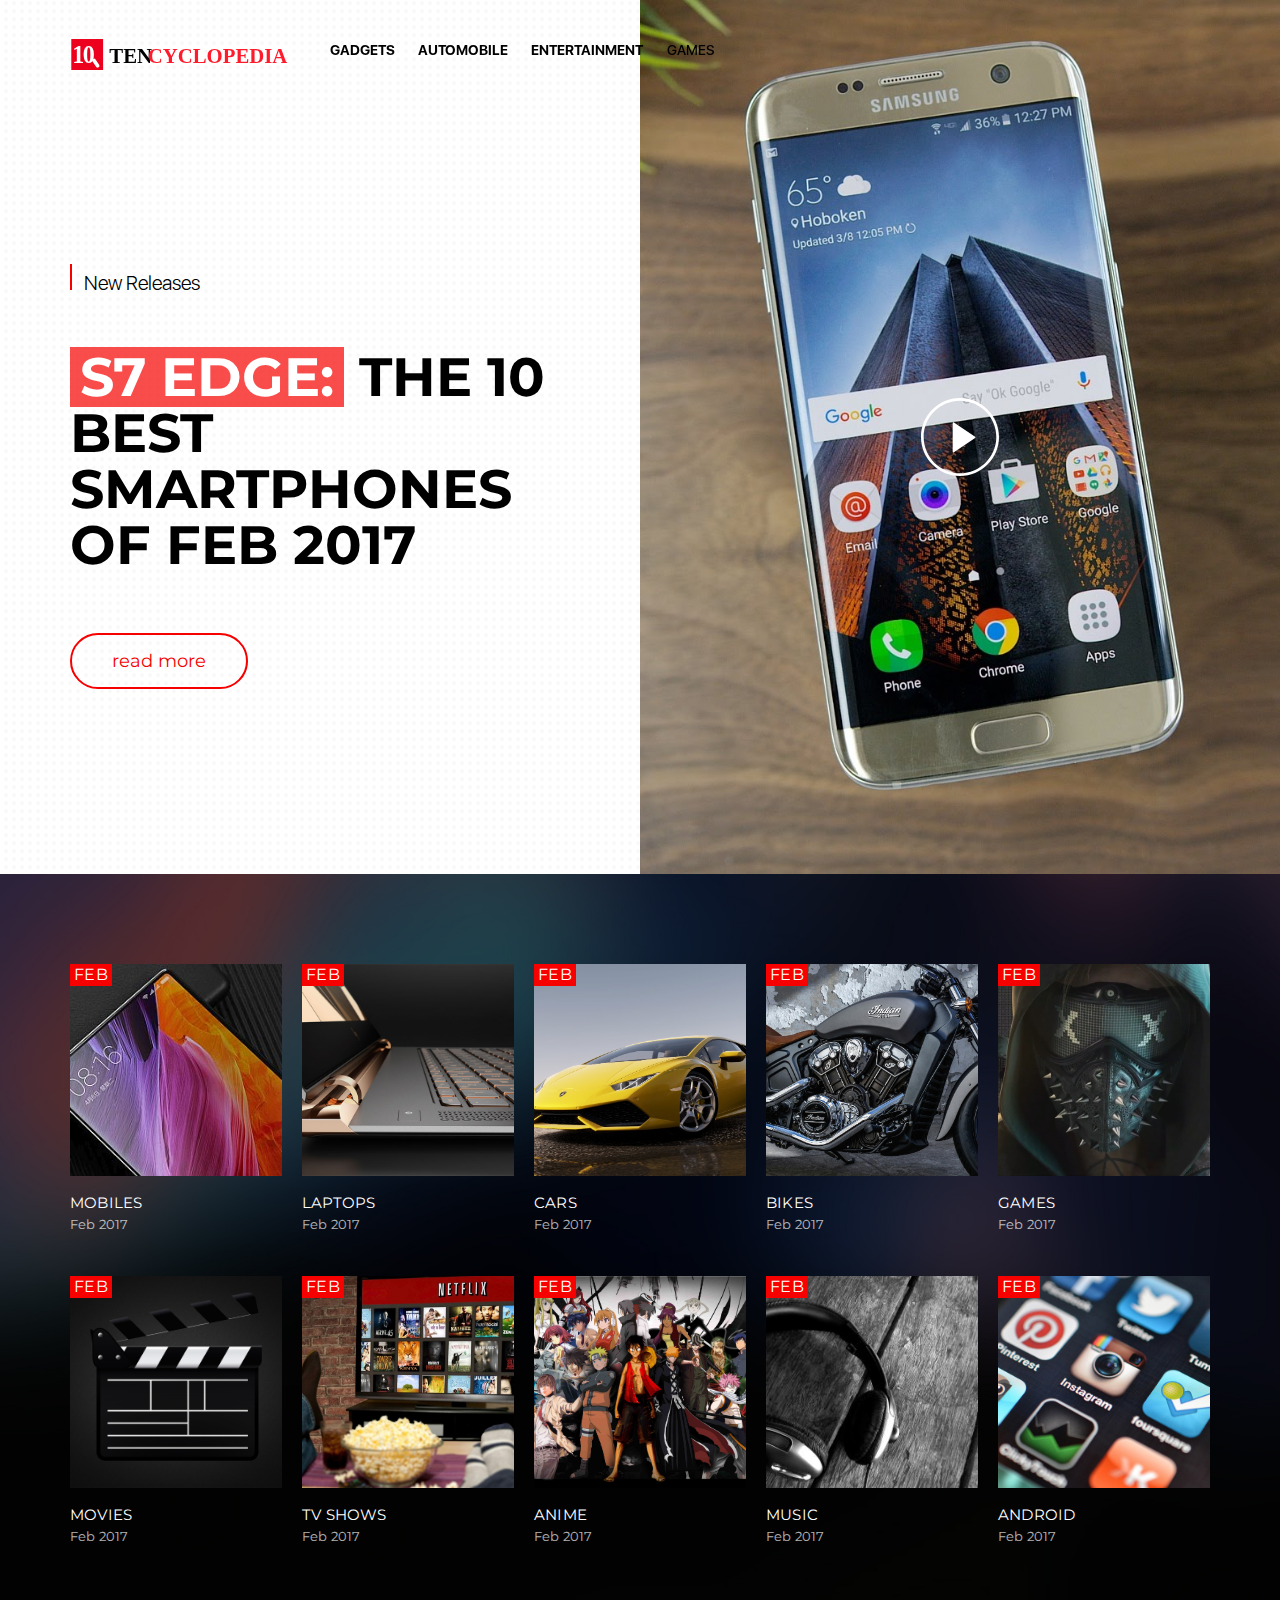
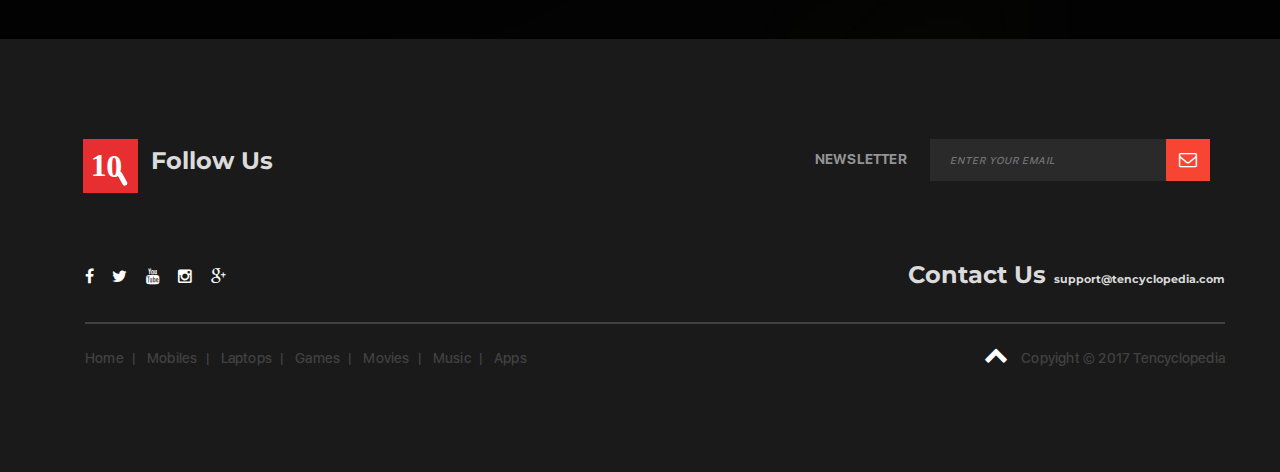
==== index.html @ 264f6327 "working?" ====
<!DOCTYPE html>
<html lang="en">
<head>
    <meta charset="utf-8">
    <meta name="viewport" content="width=device-width, initial-scale=1, maximum-scale=1.0, user-scalable=no">
    <title>Tencyclopedia</title>
    
    <!-- Favicon -->

    <!-- Fonts -->
    <link href='https://fonts.googleapis.com/css?family=Montserrat:400,700' rel='stylesheet' type='text/css'>
    
    <!-- Bootstrap -->
    <link rel="stylesheet" type="text/css" href="vendors/bootstrap/css/bootstrap.min.css">
    <link rel="stylesheet" type="text/css" href="vendors/bootstrap/css/bootstrap-theme.min.css">

    <!-- Fontawesome -->
    <link rel="stylesheet" type="text/css" href="vendors/font-awesome/css/font-awesome.min.css">

    <!-- Animate -->
    <link rel="stylesheet" type="text/css" href="vendors/animate.css">

    <!-- Swiper -->
    <link rel="stylesheet" type="text/css" href="vendors/swiper/css/swiper.min.css">

    <!-- Magnific-popup -->
    <link rel="stylesheet" type="text/css" href="vendors/magnific-popup/magnific-popup.css">

    <!-- Base MasterSlider style sheet -->
    <link rel="stylesheet" href="vendors/masterslider/style/masterslider.css" />
    
    <!-- Master Slider Skin -->
    <link href="vendors/masterslider/skins/default/style.css" rel='stylesheet' type='text/css'>
    
    <link rel="stylesheet" href="vendors/mediaelement/mediaelementplayer.min.css" />    
    <!-- Stylesheet -->
    <link rel="stylesheet" type="text/css" href="style.css">
<style type="text/css">
    
 ::-webkit-scrollbar {
           width:5px;

        }

     ::-webkit-scrollbar:active {
           color: #303030;

        }
      
        ::-webkit-scrollbar-track {
           
/*#333333*/
            background: white;
            /*-webkit-box-shadow: inset 3px 1px 2px rgba(0,0,0,0.5);*/
        }
        ::-webkit-scrollbar-thumb {
            /*#101010*/
            background: silver  ;
            /*border-radius: 12px;  */
            /*-webkit-box-shadow: inset 3px 1px 2px rgba(0,0,0,0.5);*/
            
            
    
        
        }
</style>

</head>

<body class="music-content">

    <div class="tana-loader">
        <div class="loader-content">
            <div class="loader-circle"></div>
            <div class="loader-line-mask">
                <div class="loader-line"></div>
            </div>
        </div>
    </div>
    <div class="wrapper">
        
        <header id="header" class="header-blog header-music">
            <div class="panel-header">
                <div class="container">
                    <div class="row">
                        <div class="col-sm-12">
                            
                            <div class="header-wrapper">

                                <!-- image logo -->
                                <div class="site-branding">
                                    <a href="index.html" rel="home" class="custom-logo-link">
                                        <img src="logo-reboot/logo-repositon.svg" alt="logo image" data-width="250px">
                                        <!-- <img src="logo-reboot/logo-text.svg" alt="logo image" data-width="202px"> -->
                                    </a>
                                </div>

                                <nav class="main-nav">
                                    <ul>
                                        <li class="menu-item-has-children current-menu-item">
                                            <a href="news2.html">Gadgets</a>
                                            <ul>
                                                <!-- <li><a href="#">Mobile</a></li> -->
                                                <li class="menu-item-has-children">
                                                    <a href="news2.html">Mobile</a>
                                                    <ul>
                                                        <li><a href="#">Under 10k</a></li>
                                                        <li><a href="#">Under 15k</a></li>
                                                        <li><a href="#">Under 20k</a></li>
                                                        <li><a href="#">Above 25k</a></li>
                                                        
                                                    </ul>
                                                </li>
                                                <li class="menu-item-has-children">
                                                    <a href="news2.html">Laptops</a>
                                                    <ul>
                                                        <li><a href="#">Under 30k</a></li>
                                                        <li><a href="#">Under 40k</a></li>
                                                        <li><a href="#">Under 45k</a></li>
                                                        <li><a href="#">Above 50k</a></li>
                                                    </ul>
                                                </li>
                                                <!-- <li><a href="single-#">Sidebar Left</a></li> -->
                                            </ul>
                                        </li>
                                        <li class="menu-item-has-children current-menu-item">
                                        <a href="entertainment.html">Automobile</a>
                                            <ul>
                                                <!-- <li><a href="#">Mobile</a></li> -->
                                                <li class="menu-item-has-children">
                                                    <a href="news2.html">Cars</a>
                                                    <ul>
                                                        <li><a href="#">Under 5lakh</a></li>
                                                        <li><a href="#">Under 6.5lakh</a></li>
                                                        <li><a href="#">Under 12lak</a></li>
                                                        <li><a href="#">Above 12lakh</a></li>
                                                        
                                                    </ul>
                                                </li>
                                                <li class="menu-item-has-children">
                                                    <a href="news2.html">Bikes</a>
                                                    <ul>
                                                        <li><a href="#">Under 50k</a></li>
                                                        <li><a href="#">Under 80k</a></li>
                                                        <li><a href="#">Under 1lakh</a></li>
                                                        <li><a href="#">Above 1lakh</a></li>
                                                    </ul>
                                                </li>
                                                <!-- <li><a href="single-#">Sidebar Left</a></li> -->
                                            </ul>

                                        </li>
                                        <li  class="menu-item-has-children current-menu-item">
                                        <a href="movie.html">Entertainment</a>

                                            <ul>
                                                <li><a href="top-10-movies.html">Movies</a></li>
                                                
                                                <li><a href="single-#">Music</a></li>
                                            </ul>

                                        </li>
                                        <li><a href="blog.html">Games</a></li>
                                    </ul>
                                </nav>
                            </div>

                        </div>
                    </div>
                </div>
            </div>

            <a href="javascript:;" id="burger_menu" class="burger-menu">
                <img src="images/burger-white.png" alt="menu icon">
            </a>

            <div class="push-menu pm-entertainment">
                <div class="pm-overlay"></div>
                <div class="pm-container">
                    <div class="pm-viewport">
                        <div class="pm-wrap">
                        
                            <a href="javascript:;" class="close-menu"></a>
                            
                            <form class="search-form">
                                <input type="text" name="1" placeholder="Search">
                                <button type="submit"><img src="images/search-en.png" alt="search icon"></button>
                            </form>

                            <div class="author-info">
                                <img src="images/pages/author.jpg" alt="search icon">
                                <div class="auth-name">
                                    <h4><a href="javascript:;">Patrick Pitt</a></h4>
                                    <p><a href="javascript:;">Sign out</a></p>
                                </div>
                            </div>

                            <h4 class="pm-en-title">Menu</h4>

                            <nav class="big-menu">
                                <ul>
                                    <li>
                                        <a href="#"><i data-bg-image="images/pm-en-ico1.png"></i>News</a>
                                    </li>
                                    <li>
                                        <a href="entertainment.html"><i data-bg-image="images/pm-en-ico2.png"></i>Movies</a>
                                    </li>
                                    <li>
                                        <a href="blog.html"><i data-bg-image="images/pm-en-ico3.png"></i>TV Series</a>
                                    </li>
                                    <li>
                                        <a href="#"><i data-bg-image="images/pm-en-ico4.png"></i>Events</a>
                                    </li>
                                    <li>
                                        <a href="blog.html"><i data-bg-image="images/pm-en-ico5.png"></i>Trailers</a>
                                    </li>
                                    <li>
                                        <a href="entertainment.html"><i data-bg-image="images/pm-en-ico6.png"></i>Music</a>
                                    </li>
                                </ul>
                            </nav>

                            <h4 class="pm-en-title">Featured News</h4>

                            <div class="pm-en-recent">
                                <a href="blog.html" class="er-item">
                                    <img src="images/pages/pm-en1.png" alt="recent news">
                                </a>
                                <a href="index.html" class="er-item">
                                    <img src="images/pages/pm-en2.png" alt="recent news">
                                </a>
                            </div>

                            <h4 class="pm-en-title">Connect</h4>

                            <div class="pm-socials">
                                <a href="javascript:;"><i class="fa fa-facebook"></i></a>
                                <a href="javascript:;"><i class="fa fa-twitter"></i></a>
                                <a href="javascript:;"><i class="fa fa-youtube"></i></a>
                                <a href="javascript:;"><i class="fa fa-google-plus"></i></a>
                            </div>

                            <div class="pm-go-home">
                                <a href="entertainment.html">
                                    <i data-bg-image="images/pm-en-ico-home.png"></i>
                                    Go to home
                                </a>
                            </div>

                        </div>
                    </div>
                </div>
            </div>
        </header>

<div class="content-area pvt0">

	<div class="section-full fs-slide ms-slide">

		<div class="swiper-container">
	    	<div class="swiper-wrapper">
	    			    		<div class="swiper-slide">
					<div class="fs-item" data-bg-color="#fff">
						<div class="fs-entry-bg" data-bg-image="images/music/slider-1.jpg">
							<a href="javascript:;" class="play-button">
								<svg version="1.1" xmlns="http://www.w3.org/2000/svg" xmlns:xlink="http://www.w3.org/1999/xlink" viewBox="0 0 32 32" xml:space="preserve">
									<g>
										<path d="M16,0C7.2,0,0,7.2,0,16c0,8.8,7.2,16,16,16c8.8,0,16-7.2,16-16C32,7.2,24.8,0,16,0z M16,30.9C7.8,30.9,1.1,24.2,1.1,16C1.1,7.8,7.8,1.1,16,1.1c8.2,0,14.9,6.7,14.9,14.9C30.9,24.2,24.2,30.9,16,30.9z"/>
										<path d="M22.2,15.9l-8.7-5.9c-0.1-0.1-0.2-0.1-0.3,0c-0.1,0.1-0.2,0.2-0.2,0.3v11.8c0,0.1,0.1,0.2,0.2,0.3c0,0,0.1,0,0.1,0c0.1,0,0.1,0,0.2-0.1l8.7-5.9c0.1-0.1,0.1-0.1,0.1-0.2C22.4,16.1,22.3,16,22.2,15.9z"/>
									</g>
								</svg>
							</a>
						</div>
						<div class="container">
							<div class="row">
								<div class="col-md-6">
									<div class="fs-entry-item">
										<h4 class="fs-title fs-animate-text">New Releases</h4>
										<h3 class="fs-animate-text"><span>S7 Edge:</span> the 10 Best SmartPhones of FEB 2017</h3>
										<a href="#" class="read-more fs-animate-text">read more</a>
									</div>

								</div>
							</div>
						</div>
					</div>
				</div>
					    		<div class="swiper-slide">
					<div class="fs-item" data-bg-color="#fff">
						<div class="fs-entry-bg" data-bg-image="images/music/slider-2.jpg">
							<a href="javascript:;" class="play-button">
								<svg version="1.1" xmlns="http://www.w3.org/2000/svg" xmlns:xlink="http://www.w3.org/1999/xlink" viewBox="0 0 32 32" xml:space="preserve">
									<g>
										<path d="M16,0C7.2,0,0,7.2,0,16c0,8.8,7.2,16,16,16c8.8,0,16-7.2,16-16C32,7.2,24.8,0,16,0z M16,30.9C7.8,30.9,1.1,24.2,1.1,16C1.1,7.8,7.8,1.1,16,1.1c8.2,0,14.9,6.7,14.9,14.9C30.9,24.2,24.2,30.9,16,30.9z"/>
										<path d="M22.2,15.9l-8.7-5.9c-0.1-0.1-0.2-0.1-0.3,0c-0.1,0.1-0.2,0.2-0.2,0.3v11.8c0,0.1,0.1,0.2,0.2,0.3c0,0,0.1,0,0.1,0c0.1,0,0.1,0,0.2-0.1l8.7-5.9c0.1-0.1,0.1-0.1,0.1-0.2C22.4,16.1,22.3,16,22.2,15.9z"/>
									</g>
								</svg>
							</a>
						</div>
						<div class="container">
							<div class="row">
								<div class="col-md-6">
									<div class="fs-entry-item">
										<h4 class="fs-title fs-animate-text">New Releases</h4>
										<h3 class="fs-animate-text"><span>Starboy:</span> Listen to the hottest new tracks of Feb 2017</h3>
										<a href="#" class="read-more fs-animate-text">read more</a>
									</div>

								</div>
							</div>
						</div>
					</div>
				</div>
					    		<div class="swiper-slide">
					<div class="fs-item" data-bg-color="#fff">
						<div class="fs-entry-bg" data-bg-image="images/music/slider-3.jpg">
							<a href="javascript:;" class="play-button">
								<svg version="1.1" xmlns="http://www.w3.org/2000/svg" xmlns:xlink="http://www.w3.org/1999/xlink" viewBox="0 0 32 32" xml:space="preserve">
									<g>
										<path d="M16,0C7.2,0,0,7.2,0,16c0,8.8,7.2,16,16,16c8.8,0,16-7.2,16-16C32,7.2,24.8,0,16,0z M16,30.9C7.8,30.9,1.1,24.2,1.1,16C1.1,7.8,7.8,1.1,16,1.1c8.2,0,14.9,6.7,14.9,14.9C30.9,24.2,24.2,30.9,16,30.9z"/>
										<path d="M22.2,15.9l-8.7-5.9c-0.1-0.1-0.2-0.1-0.3,0c-0.1,0.1-0.2,0.2-0.2,0.3v11.8c0,0.1,0.1,0.2,0.2,0.3c0,0,0.1,0,0.1,0c0.1,0,0.1,0,0.2-0.1l8.7-5.9c0.1-0.1,0.1-0.1,0.1-0.2C22.4,16.1,22.3,16,22.2,15.9z"/>
									</g>
								</svg>
							</a>
						</div>
						<div class="container">
							<div class="row">
								<div class="col-md-6">
									<div class="fs-entry-item">
										<h4 class="fs-title fs-animate-text">New Releases</h4>
										<h3 class="fs-animate-text"><span>NIOh</span> Checkout the best selling games of FEB 2017</h3>
										<a href="#" class="read-more fs-animate-text">read more</a>
									</div>

								</div>
							</div>
						</div>
					</div>
				</div>
							</div>
		</div>
		
		<div class="fs-arrows">
			<a href="single.html" class="fs-arrow-prev"><i class="fa fa-angle-left"></i> Prev</a>
			<a href="single.html" class="fs-arrow-next">Next <i class="fa fa-angle-right"></i></a>
		</div>
	</div>

	<!-- New Videos -->
	<div class="section-full pv5 bg-cover bg-center-top" data-bg-image="images/music/box-bg.jpg">
		<div class="container">
			<div class="row">
				<div class="col-sm-12">

					<div class="simple-tab-space ms-style text-light">
						<div class="tab-title clearfix">
							<!-- <a href="javascript:;" class="active">New Videos</a>
							<a href="javascript:;">New Singles</a> -->
							<!-- <a href="javascript:;">Explore</a> -->
						</div>
						<div class="tab-panel">
														<div class="tab-content active">
								<div class="row row-has-5-columns">
																		<div class="col-xs-6 col-sm-4 col-md-15">
										<div class="post boxoffice-style ms-style text-light">
											<div class="image" data-src="images/music/mobil.jpg">
												<a href="single.html">
													<img src="images/1x1.png" alt="Image"/>
												</a>
												<span class="label">Feb  </span>
												
											</div>
											<div class="ms-meta">
												<h4><a href="single.html">Mobiles</a></h4>
												<h5><a href="single.html">Feb 2017</a></h5>
												
											</div>
										</div>
									</div>
																		<div class="col-xs-6 col-sm-4 col-md-15">
										<div class="post boxoffice-style ms-style text-light">
											<div class="image" data-src="images/music/laptops.jpg">
												<a href="single.html">
													<img src="images/1x1.png" alt="Image"/>
												</a>
												<span class="label">Feb  </span>
												
											</div>
											<div class="ms-meta">
												<h4><a href="single.html">Laptops</a></h4>
												<h5><a href="single.html">Feb 2017</a></h5>
											</div>
										</div>
									</div>
																		<div class="col-xs-6 col-sm-4 col-md-15">
										<div class="post boxoffice-style ms-style text-light">
											<div class="image" data-src="images/music/cars.jpg">
												<a href="single.html">
													<img src="images/1x1.png" alt="Image"/>
												</a>
												<span class="label">Feb  </span>
												
											</div>
											<div class="ms-meta">
												<h4><a href="single.html">Cars</a></h4>
												<h5><a href="single.html">Feb 2017</a></h5>
											</div>
										</div>
									</div>
																		<div class="col-xs-6 col-sm-4 col-md-15">
										<div class="post boxoffice-style ms-style text-light">
											<div class="image" data-src="images/music/bikes.jpg">
												<a href="single.html">
													<img src="images/1x1.png" alt="Image"/>
												</a>
												<span class="label">Feb  </span>
												
											</div>
											<div class="ms-meta">
												<h4><a href="single.html">Bikes</a></h4>
												<h5><a href="single.html">Feb 2017</a></h5>
											</div>
										</div>
									</div>
																		<div class="col-xs-6 col-sm-4 col-md-15">
										<div class="post boxoffice-style ms-style text-light">
											<div class="image" data-src="images/music/games.jpg">
												<a href="single.html">
													<img src="images/1x1.png" alt="Image"/>
												</a>
												<span class="label">Feb  </span>
												
											</div>
											<div class="ms-meta">
												<h4><a href="single.html">Games</a></h4>
												<h5><a href="single.html">Feb 2017</a></h5>
											</div>
										</div>
									</div>
																		<div class="col-xs-6 col-sm-4 col-md-15">
										<div class="post boxoffice-style ms-style text-light">
											<div class="image" data-src="images/music/movie.jpg">
												<a href="single.html">
													<img src="images/1x1.png" alt="Image"/>
												</a>
												<span class="label">Feb  </span>
												
											</div>
											<div class="ms-meta">
												<h4><a href="single.html">Movies</a></h4>
												<h5><a href="single.html">Feb 2017</a></h5>
											</div>
										</div>
									</div>
																		<div class="col-xs-6 col-sm-4 col-md-15">
										<div class="post boxoffice-style ms-style text-light">
											<div class="image" data-src="images/music/tvshows.jpg">
												<a href="single.html">
													<img src="images/1x1.png" alt="Image"/>
												</a>
												<span class="label">Feb  </span>
												
											</div>
											<div class="ms-meta">
												<h4><a href="single.html">TV Shows</a></h4>
												<h5><a href="single.html">Feb 2017</a></h5>
											</div>
										</div>
									</div>
																		<div class="col-xs-6 col-sm-4 col-md-15">
										<div class="post boxoffice-style ms-style text-light">
											<div class="image" data-src="images/music/anim.jpg">
												<a href="single.html">
													<img src="images/1x1.png" alt="Image"/>
												</a>
												<span class="label">Feb  </span>
												
											</div>
											<div class="ms-meta">
												<h4><a href="single.html">Anime</a></h4>
												<h5><a href="single.html">Feb 2017</a></h5>
											</div>
										</div>
									</div>
																		<div class="col-xs-6 col-sm-4 col-md-15">
										<div class="post boxoffice-style ms-style text-light">
											<div class="image" data-src="images/music/music.png">
												<a href="single.html">
													<img src="images/1x1.png" alt="Image"/>
												</a>
												<span class="label">Feb</span>
												
											</div>
											<div class="ms-meta">
												<h4><a href="single.html">Music</a></h4>
												<h5><a href="single.html">Feb 2017</a></h5>
											</div>
										</div>
									</div>
																		<div class="col-xs-6 col-sm-4 col-md-15">
										<div class="post boxoffice-style ms-style text-light">
											<div class="image" data-src="images/music/apps.jpg">
												<a href="single.html">
													<img src="images/1x1.png" alt="Image"/>
												</a>
												<span class="label">Feb</span>
												
											</div>
											<div class="ms-meta">
												<h4><a href="single.html">Android</a></h4>
												<h5><a href="single.html">Feb 2017</a></h5>
											</div>
										</div>
									</div>
																	</div>
							</div>

                            </div></div></div></div></div></div>

    <div class="clearfix"></div>

    <footer id="footer" class="footer-entertainment">
        
        <div class="container">


            <div class="row footer-row mvt0 mv6">
                <div class="col-sm-6">
                    &nbsp;&nbsp;&nbsp;&nbsp;<img src="logo-reboot/footer-logo.svg" alt="Tencyclopedia" data-width="55px"/>
                    <div class="tt-el-info inline-style">
                           &nbsp;&nbsp;     <h4>Follow Us</h4>
                                <!-- <p>Follow Us</p> -->
                            </div>
                </div>
                <div class="col-sm-6 text-right">
                    <div class="widget subscribe">
                        <label for="newletter">NEWSLETTER</label>
                        <div class="subscribe-form">
                            <form>
                                <input id="newletter" type="text" placeholder="ENTER YOUR EMAIL">
                                <button type="submit"><i class="fa fa-envelope-o"></i></button>
                            </form>
                        </div>
                    </div>
                </div>
            </div>


            <div class="sub-footer">
                <div class="container">

                    <div class="row footer-row mv1">
                        <div class="col-sm-6">
                           <div class="widget">
                                <div class="social-links">
                                    <a href="javascript:;"><i class="fa fa-facebook"></i></a>
                                    <a href="javascript:;"><i class="fa fa-twitter"></i></a>
                                    <a href="javascript:;"><i class="fa fa-youtube"></i></a>
                                    <a href="javascript:;"><i class="fa fa-instagram"></i></a>
                                    <a href="javascript:;"><i class="fa fa-google-plus"></i></a>
                                </div>
                            </div>
                            
                        </div>
                      <div class="col-sm-6 text-right">
                            <div class="tt-el-info inline-style">
                                <h4>Contact Us</h4>
                                <p>support@tencyclopedia.com</p>
                            </div>
                            <!-- <div class="tt-el-info inline-style">
                                <h4>29</h4>
                                <p>APR, Wednesday</p>
                            </div> -->
                        </div>
                    </div>
                    
                    <div class="row">
                        <div class="col-sm-12">
                            <div class="border-line"></div>
                            <ul class="list-inline pull-left">
                                <li><a href="#">Home</a></li>
                                <li><a href="#">Mobiles</a></li>
                                <li><a href="#">Laptops</a></li>
                                <li><a href="#">Games</a></li>
                                <li><a href="#">Movies</a></li>
                                <li><a href="#">Music</a></li>
                                <li><a href="#">Apps</a></li>
                                <!-- <li><a href="#">Terms of Sale</a></li> -->
                            </ul>
                            <div class="copyright-text pull-right"><i class="fa fa-chevron-up scroll-to-top"></i> Copyight &copy; 2017 Tencyclopedia</div>
                        </div>
                    </div>
                    
                </div>
            </div></div>
    </footer>    
    </div>

    <!-- end .wrapper -->


    <!-- Include jQuery and Scripts -->
    <script type="text/javascript" src="js/jquery.min.js"></script>
    <script type="text/javascript" src="vendors/bootstrap/js/bootstrap.min.js"></script>
    <script type="text/javascript" src="vendors/jquery.waypoints.min.js"></script>
    <script type="text/javascript" src="vendors/isotope.pkgd.min.js"></script>
    <script type="text/javascript" src="vendors/typed.min.js"></script>
    <script type="text/javascript" src="vendors/theia-sticky-sidebar.js"></script>
    <script type="text/javascript" src="vendors/circles.min.js"></script>
    <script type="text/javascript" src="vendors/jquery.stellar.min.js"></script>
    <script type="text/javascript" src="vendors/jquery.parallax.columns.js"></script>
    <script type="text/javascript" src="vendors/svg-morpheus.js"></script>

    <!-- Swiper -->
    <script type="text/javascript" src="vendors/swiper/js/swiper.min.js"></script>

    <!-- Magnific-popup -->
    <script type="text/javascript" src="vendors/magnific-popup/jquery.magnific-popup.min.js"></script>
    
    <!-- Master Slider -->
    <script src="vendors/masterslider/jquery.easing.min.js"></script>
    <script src="vendors/masterslider/masterslider.min.js"></script>
    
    <script src="vendors/mediaelement/mediaelement-and-player.min.js"></script>
    <script src="vendors/jquery-ui-slider.min.js"></script>
        
    <script type="text/javascript" src="js/scripts.js"></script>


</body>
</html>
---- vendors/masterslider/style/masterslider.css ----
/** 
 *  Master Slider
 * 	Core css file
 */

.master-slider{
	position: relative;
	visibility: hidden;
	-moz-transform: translate3d(0 , 0 , 0);
}

.master-slider a { 
	-webkit-transition: none;
	-o-transition: none;
	transition: none;
}

.master-slider, .master-slider * {
	-webkit-box-sizing: content-box;
	-moz-box-sizing: content-box;
	box-sizing: content-box;
}

.master-slider.before-init{}

.master-slider.ms-fullheight{height: 100%;}

.ms-layout-partialview .ms-view {
	overflow: visible;
	background-color:transparent;
}

.ms-layout-partialview .ms-container { overflow: hidden; }

.master-slider img, .ms-slide-bgvideocont video {max-width:none;}

.ms-ie img{border:none;}
.ms-ie8 * {opacity:inherit;filter:inherit;}
.ms-ie7   {zoom:1;}

.ms-moz .ms-slide-bgcont>img { transform: translateX(0px); }

.ms-loading-container{
	position:absolute;
	width:100%;
	top:0;
}

.ms-slide-auto-height { display: table; }

.ms-loading-container .ms-loading,
.ms-slide .ms-slide-loading {
	width: 36px;
	height: 36px;
	background: url(loading-2.gif) no-repeat center white;
	border-radius: 60px;
	box-shadow: 0px 0px 3px rgba(0,0,0,0.2);
	position: absolute;
	left: 50%;
	top: 50%;
	margin: -18px;
	opacity: 0.9;
}


/* grab cursor */
.ms-no-swipe, .ms-def-cursor{cursor:auto !important;}
.ms-grab-cursor{cursor: url(grab.png), move;}
.ms-grabbing-cursor{cursor: url(grabbing.png), move;}
.ms-ie .ms-grab-cursor{cursor: move;}
.ms-ie .ms-grabbing-cursor {cursor: move;}

.ms-view { 
	margin:0px auto;
	overflow:hidden;
	background:black;
	position:relative;
	-webkit-perspective: 2000px;
	-moz-perspective: 2000px;
	-ms-perspective: 2000px;
	perspective: 2000px;
}

.ms-view .ms-slide-container{position:relative;}

.ms-slide {
	position:absolute;
	height:100%;
	-webkit-transform: translateZ(0px);
	-ms-transform: translateZ(0px);
	-o-transform: translateZ(0px);
	transform: translateZ(0px);
}

.ms-wk .ms-slide {
	-webkit-transform-style: preserve-3d;
	transform-style: preserve-3d;
}

.ms-slide.selected {}

.ms-slide .ms-slide-bgcont,
.ms-slide .ms-slide-bgvideocont{
	position: absolute;
	overflow:hidden;
	width: 100%;
}

.ms-slide .ms-slide-link { 
	display: block;
	width: 100%;
	height: 100%;
	position: absolute;
	top:0;
	z-index: 110;
}

.ms-ie .ms-slide-link {
	background: url("[data-uri]‌​AA7") 0 0 repeat;
}


.ms-slide .ms-slide-bgvideocont{
	z-index: 105;
	height: 100%;
}

.ms-wk .ms-slide .ms-slide-bgvideocont,
.ms-wk .ms-slide-bgvideocont>video{
	-webkit-transform: translateZ(0.3px);
	transform: translateZ(0.3px);
}

.ms-slide .ms-slide-bgvideo{
	position: absolute;
	top: 0px;
}

.ms-inner-controls-cont, .ms-container {position: relative; margin:0 auto;}
.ms-slide .ms-slide-bgcont img , .ms-container , .ms-inner-controls-cont{
	-webkit-user-select:none;
	-moz-user-select:none;
	-ms-user-select:none;
	user-select:none;
}

.ms-slide .ms-layer, .ms-fixed-layers .ms-layer {position:absolute;pointer-events: auto}

.ms-slide .ms-slide-layers,
.ms-fixed-layers {
	position: absolute;
	overflow:hidden;
	width:100%;
	height: 100%;
	z-index: 109;
	top:0px;
	pointer-events: none;
}

.ms-slide .ms-slide-video{
	position:absolute;
	top:0;
	z-index: 111;
	background:black;
	padding:0;
	margin: 0;
	border: none;
}

.ms-parallax-layer {
	width: 100%;
	position: absolute;
	top: 0;
}

.ms-scroll-parallax-cont{
	position: absolute;
	top:0;
	width: 100%;
	height: 100%;
}

.ms-wk .ms-scroll-parallax-cont{
	-webkit-transform: translateZ(0.4px);
	transform: translateZ(0.4px);
}

/*.ms-scroll-parallax .ms-sl-selected .ms-scroll-parallax-cont,
.ms-scroll-parallax .ms-sl-selected .ms-slide-bgcont{}
.ms-scroll-parallax .ms-slide-bgcont{}*/
 
/*-----------------------------------------------------------*/
.ms-action-layer{cursor: pointer;}
.ms-btn-container{position: absolute;}
.ms-btn {
	text-decoration: none;
	display: inline-block;
	color:black;
	position: relative;
	padding: 8px 15px;
	cursor: pointer;
	white-space: nowrap;
}

.ms-default-btn{
	background: #0074A2;
	border-radius: 5px;
	color: #FFF;
}
.ms-default-btn:hover{background-color: #0098D5;}
.ms-default-btn:active{top:1px;}


.ms-btn-s{
    padding: 14px 17px;  
    font-size: 80%;
    line-height: 0;
}

.ms-btn-m{
    padding: 12px 40px;
}

.ms-btn-n{
    padding: 8px 25px;
    font-size: 95%;
}

.ms-btn-l{
    padding: 17px 50px;  
    font-size: 120%;
}

.ms-btn-box{}
.ms-btn-round{border-radius: 5px;}
.ms-btn-circle{border-radius: 100px;}
.ms-btn-outline-box{}
.ms-btn-outline-round{border-radius: 5px;}
.ms-btn-outline-circle{border-radius: 100px;}
/*-----------------------------------------------------------*/

.ms-layer.video-box{background:black;}
.ms-layer.video-box iframe{
	padding:0;
	margin: 0;
	border: none;
	position: absolute;
	z-index: 111;
}

.ms-slide .ms-slide-vpbtn , .ms-slide .ms-video-btn{
	position:absolute;
	cursor: pointer;
	z-index: 112;
}

.ms-slide .ms-slide-vcbtn{
	position:absolute;
	cursor: pointer;
	z-index: 113;
}

.ms-slide-vcbtn-mobile{
	position: relative;
	bottom: 0;
	left:0;
	width:100%;
	height: 28px;
	background-color: black;
	color: white;
	text-align: center;
	cursor: pointer;
	z-index: 113;
}

.ms-slide-vcbtn-mobile .ms-vcbtn-txt {
    text-transform: uppercase;
    font-family: sans-serif;
    font-size: 0.75em;
    display: inline-block;
    background: url(video-close-btn.png) no-repeat 0px 3px;
    padding-left: 15px;
    height: 15px;
    color: #DBDBDB;
    margin-top: 7px;
}

.ms-wk .ms-slide .ms-slide-vcbtn,
.ms-wk .ms-slide .ms-slide-layers,
.ms-wk .ms-slide .ms-slide-vpbtn,
.ms-wk .ms-slide .ms-slide-video,
.ms-wk .ms-slide-link {
	-webkit-transform: translateZ(0.44px);
	transform: translateZ(0.44px);
}

.ms-video-img{
	position:absolute;
	width:100%;
	height:100%;
	top:0;
	left:0;
}

.ms-mask-frame{
	overflow:hidden;
	position:absolute;
	float:left;
}

/* controls */

.ms-thumb-list{
	overflow:hidden;
	position:absolute;
}

.ms-thumb-list.ms-dir-h {width: 100%;}
.ms-thumb-list.ms-dir-v {height: 100%; top: 0;}
.ms-thumbs-cont{position: relative;}
.ms-thumb-frame img{width:100%;	height:auto;}
.ms-thumb-frame{
	cursor: pointer;
	float: left;
	overflow: hidden;
	opacity: 0.5;
	-webkit-transition: opacity 300ms;
	-moz-transition: opacity 300ms;
	-ms-transition: opacity 300ms;
	-o-transition: opacity 300ms;
	transition: opacity 300ms;
}
.ms-thumb-frame-selected{ opacity: 1; }

.ms-tabs .ms-thumb-frame {
	background-color: #F6f6f6;
	text-shadow: 0 1px 1px white;
	color: #222;
	border: solid 1px white;
	border-width: 0 1px 1px 0;
	overflow: visible;
	position: relative;
	opacity: 1;
	-webkit-transition: all 300ms ease-out;
    -moz-transition: all 300ms ease-out;
    -ms-transition: all 300ms ease-out;
    -o-transition: all 300ms ease-out;
    transition: all 300ms ease-out;
}

.ms-tabs.ms-dir-h .ms-thumb-frame {margin-top: 12px;}
.ms-tabs.ms-dir-v .ms-thumb-frame {margin-left: 12px;}
.ms-tabs.ms-dir-v.ms-align-left .ms-thumb-frame {margin-left: 0px;}
.ms-tabs.ms-dir-h.ms-align-top {z-index: 140;} 
.ms-tabs.ms-dir-h.ms-align-top  .ms-thumb-frame{margin-top: -12px;} 
.ms-tabs .ms-thumb{padding: 20px 20px;}
.ms-tabs .ms-thumb-frame-selected {	opacity: 1; background: #EDEDED;}
.ms-tabs .ms-thumb-frame .ms-thumb-ol {
    position: absolute;
    opacity: 0;
    -webkit-transition: all 300ms ease-out;
    -moz-transition: all 300ms ease-out;
    -ms-transition: all 300ms ease-out;
    -o-transition: all 300ms ease-out;
    transition: all 300ms ease-out;
}

.ms-tabs.ms-dir-h .ms-thumb-frame .ms-thumb-ol {
	top: 0px;
    left: 50%;
    margin-left: -12px;
	border-bottom: solid 12px #F6f6f6;
    border-left: solid 12px transparent;
    border-right: solid 12px transparent;
}

.ms-tabs.ms-dir-h.ms-align-bottom .ms-thumb-frame-selected .ms-thumb-ol{
	opacity: 1;
	top:-12px;
	border-bottom-color: #EDEDED;
}

.ms-tabs.ms-dir-h.ms-align-top .ms-thumb-frame .ms-thumb-ol {
	bottom: 0px;
	top:auto;
	border-bottom:0px;
	border-top: solid 12px #F6f6f6;
}

.ms-tabs.ms-dir-h.ms-align-top .ms-thumb-frame-selected .ms-thumb-ol{
	opacity: 1;
	bottom:-12px;
	border-top-color: #EDEDED;
}

.ms-tabs.ms-dir-v .ms-thumb-frame .ms-thumb-ol {
	top: 50%;
    left: 0;
    margin-top: -12px;
    border-right: solid 12px #EDEDED;
    border-top: solid 12px transparent;
    border-bottom: solid 12px transparent;
}

.ms-tabs.ms-dir-v.ms-align-right .ms-thumb-frame-selected .ms-thumb-ol{
	opacity: 1;
	left:-12px;
	border-right-color:#EDEDED;
}

.ms-tabs.ms-dir-v.ms-align-left .ms-thumb-frame .ms-thumb-ol {
    left: auto;
    right: 0;
    border-right: 0;
    border-left: solid 12px #EDEDED;
}

.ms-tabs.ms-dir-v.ms-align-left .ms-thumb-frame-selected .ms-thumb-ol{
	opacity: 1;
	right:-12px;
	border-left-color:#EDEDED;
}

/* horizontal thumblist arrows*/
.ms-thumb-list.ms-dir-h .ms-thumblist-fwd, .ms-thumb-list.ms-dir-h .ms-thumblist-bwd {
    height: 100%;
    width: 20px;
    position: absolute;
    left: 0;
    cursor: pointer;
    background: rgba(128, 128, 128, 0.5);
    text-align: center;
    color: white;
}

.ms-thumb-list.ms-dir-h .ms-thumblist-bwd {
    right: 0;
    left: auto;
}

.ms-thumb-list.ms-dir-h .ms-thumblist-fwd:after, .ms-thumb-list.ms-dir-h .ms-thumblist-bwd:after {
  content: close-quote;
  top: 43%;
  position: relative;
  border: solid rgba(0, 0, 0, 0);
  border-width: 5px 5px 5px 0px;
  display: block;
  border-right-color: #FFF;
  width: 6px;
  height: 1px;
}

.ms-thumb-list.ms-dir-h .ms-thumblist-bwd:after {
  border-width: 5px 0px 5px 5px;
  border-left-color: #FFF;
  left: 7px;
}

/* vertical thumblist arrows */
.ms-thumb-list.ms-dir-v .ms-thumblist-fwd, .ms-thumb-list.ms-dir-v .ms-thumblist-bwd {
    width: 100%;
    height: 20px;
    position: absolute;
    top: 0;
    cursor: pointer;
    background: rgba(128, 128, 128, 0.5);
    text-align: center;
    color: white;
}

.ms-thumb-list.ms-dir-v .ms-thumblist-bwd {
    bottom: 0;
    top: auto;
}

.ms-thumb-list.ms-dir-v .ms-thumblist-fwd:after, .ms-thumb-list.ms-dir-v .ms-thumblist-bwd:after {
  content: close-quote;
  left: 43%;
  position: relative;
  border: solid rgba(0, 0, 0, 0);
  border-width: 0px 5px 5px 5px;
  display: block;
  border-bottom-color: #FFF;
  height: 1px;
  top: 5px;
  width: 0;
}

.ms-thumb-list.ms-dir-v .ms-thumblist-bwd:after {
  border-width: 5px 5px 0px 5px;
  border-top-color: #FFF;
  top: 7px;
}


.ms-bullet{cursor:pointer;float: left;}
.ms-bullets.ms-dir-h {
	position: absolute;
	bottom: 20px;
	right: 50%;
	width: 100px;
}

.ms-bullets.ms-dir-v {
	position: absolute;
	top:50%;
}

.ms-bullets.ms-dir-v .ms-bullet{
	float: none;
}
.ms-bullets.ms-dir-h .ms-bullets-count {
	position: relative;
	right: -50%;
}

.ms-sbar {position: absolute;}
.ms-sbar.ms-dir-h {
	left: 10px;
	right: 10px;
	top: 5px
}

.ms-sbar.ms-dir-v {
	top: 10px;
	bottom: 10px;
	right: 5px
}

.ms-sbar .ms-bar {
	height: 4px;
	background: #333;
	border-radius: 4px;
}

.ms-sbar.ms-dir-v .ms-bar {	width: 4px;}

.ms-sbar .ms-bar{
	position:relative;
	-webkit-transition: opacity 300ms;
	-moz-transition: opacity 300ms;
	-ms-transition: opacity 300ms;
	-o-transition: opacity 300ms;
	transition: opacity 300ms;
}

.ms-timerbar {
	width: 100%;
	bottom: 0px;
	position: absolute;
}

.ms-ctimer {
	position: absolute;
	top: 30px;
	left: 30px;
	cursor: pointer;
}

.ms-ctimer-bullet {}

.ms-time-bar{
	-webkit-transition: width 120ms linear;
	-moz-transition: width 120ms linear;
	-ms-transition: width 120ms linear;
	-o-transition: width 120ms linear;
	transition: width 120ms linear;

}

.ms-ie7 .ms-tooltip-arrow{
	height:0px;
}

.ms-slide-info {position: absolute;}
.ms-slide-info.ms-dir-v {top:0;}
.ms-slide-info.ms-dir-h {width:100%;}

@keyframes point-anim{
	0% 		{transform: scale(0.5); -webkit-transform: scale(0.5); -moz-transform: scale(0.5); -o-transform: scale(0.5); -ms-transform: scale(0.5);  opacity: 1; }
	100% 	{transform: scale(0.5); -webkit-transform: scale(0.5); -moz-transform: scale(1.5); -o-transform: scale(1.5); -ms-transform: scale(1.5);  opacity: 0; }
}

@-webkit-keyframes point-anim{
	0% 		{-webkit-transform: scale(0.5); opacity: 1; }
	100% 	{-webkit-transform: scale(1.5);	opacity: 0; }
}

/* In Android browser, using css animations over slider causes some crashes */
.ms-android .ms-tooltip-point .ms-point-border{
	animation:none;
	-moz-animation:none;
	-webkit-animation:none;
	-o-animation:none;
}
---- vendors/masterslider/skins/default/style.css ----
/**
 *  Master Slider
 *  Default Skin
 */

.ms-skin-default .ms-slide .ms-slide-vpbtn,
.ms-skin-default .ms-video-btn{
	width: 50px;
	height: 51px;
	background: url(light-skin-1.png) no-repeat -14px -150px;
	top: 50%;
	left: 50%;
	margin: -25px 0 0 -25px;
}

.ms-skin-default .ms-slide .ms-slide-vcbtn {
	width: 30px;
	height: 30px;
	background: url(light-skin-1.png) no-repeat -24px -28px;
	top: 18px;
	right: 30px;
}

/* controls */

.ms-skin-default .ms-nav-next,
.ms-skin-default .ms-nav-prev {
	width: 30px;
	background: url(light-skin-1.png);
	background-position: -89px -26px;
	height: 40px;
	cursor: pointer;
	top: 50%;
	left: 30px;
	margin-top: -20px;
	position: absolute;
	z-index: 110;
}
.ms-skin-default .ms-nav-next {
	right: 30px;
	left: auto;
	background-position: -89px -103px;
}



.ms-skin-default .ms-bullet {
	width: 10px;
	height: 10px;
	background: url(light-skin-1.png) no-repeat;
	margin: 4px;
	background-position: -34px -117px;
}

.ms-skin-default .ms-bullet-selected {
	background-position: -34px -84px;
}


.ms-skin-default .ms-time-bar {
	height: 3px;
	background: #FFFFFF;
	border-top: solid 1px rgba(0, 0, 0, 0.41);
}


.ms-skin-default .ms-tooltip{
	position: absolute;
	z-index: 210;
	cursor: auto;
}

.ms-skin-default .ms-tooltip-top .ms-tooltip-arrow,
.ms-skin-default .ms-tooltip-bottom .ms-tooltip-arrow{
	border-left: solid 10px transparent;
	border-right: solid 10px transparent;
	position: absolute;
	left: 50%;
	margin-left: -10px;
}

.ms-skin-default .ms-tooltip-top .ms-tooltip-arrow{
	border-top: solid 10px;
	border-top-color: silver;
	border-top-color: rgba(240, 240, 240, 0.88);
	bottom: -10px;
}

.ms-skin-default .ms-tooltip-bottom .ms-tooltip-arrow {
	border-bottom: solid 10px;
	border-bottom-color: silver;
	border-bottom-color: rgba(240, 240, 240, 0.88);
	top: -10px;
}

.ms-skin-default .ms-tooltip-right .ms-tooltip-arrow,
.ms-skin-default .ms-tooltip-left .ms-tooltip-arrow{
	border-top: solid 10px transparent;
	border-bottom: solid 10px transparent;
	position: absolute;
	top: 50%;
	margin-top: -10px;
}

.ms-skin-default .ms-tooltip-right .ms-tooltip-arrow{
	border-right: solid 10px;
	border-right-color: silver;
	border-right-color: rgba(240, 240, 240, 0.88);
	left: -10px;
}

.ms-skin-default .ms-tooltip-left .ms-tooltip-arrow {
	border-left: solid 10px;
	border-left-color: silver;
	border-left-color: rgba(240, 240, 240, 0.88);
	right: -10px;
}

.ms-skin-default .ms-tooltip-point {cursor: pointer;}
.ms-skin-default .ms-tooltip-point .ms-point-center {
	width: 12px;
	height: 12px; 
	border-radius: 15px;
	border: solid 2px #BBB;
	background: white;
	margin: -8px 0 0 -8px;
	position: absolute;
	z-index: 105;
}

.ms-skin-default .ms-tooltip-point .ms-point-border {
	width: 22px;
	height: 22px; 
	background: black;
	background:rgba(0, 0, 0, 0.36);
	margin: -11px 0 0 -11px;
	position: absolute;
	border-radius: 15px;
	
	animation: point-anim 1.5s infinite ;
	-moz-animation: point-anim 1.5s infinite;
	-webkit-animation: point-anim 1.5s infinite;
	-o-animation: point-anim 1.5s infinite;
}

.ms-skin-default .ms-tooltip {
	max-width:200px;
}

.ms-skin-default .ms-tooltip-cont {
	padding: 10px;
	background: silver;
	background: rgba(240, 240, 240, 0.88);
	text-shadow: 0 1px 0px white;
	margin-left: -1px;
}

/* retina */
@media 
only screen and (-webkit-min-device-pixel-ratio: 2),
only screen and (   min--moz-device-pixel-ratio: 2),
only screen and (     -o-min-device-pixel-ratio: 2/1),
only screen and (        min-device-pixel-ratio: 2),
only screen and (                min-resolution: 192dpi),
only screen and (                min-resolution: 2dppx) {
	
	.ms-skin-default .ms-slide .ms-slide-vpbtn,
	.ms-skin-default .ms-video-btn,
	.ms-skin-default .ms-slide .ms-slide-vcbtn,
	.ms-skin-default .ms-nav-next,
	.ms-skin-default .ms-nav-prev,
	.ms-skin-default .ms-bullet{
		background-image:url(light-skin-1-retina.png);
		background-size: 152px 225px;
	}
	
}
---- vendors/mediaelement/mediaelementplayer.min.css ----
.mejs-offscreen{clip:rect(1px 1px 1px 1px);clip:rect(1px,1px,1px,1px);clip-path:polygon(0px 0,0 0,0 0,0 0);position:absolute!important;height:1px;width:1px;overflow:hidden}.mejs-container{position:relative;background:#000;font-family:Helvetica,Arial;text-align:left;vertical-align:top;text-indent:0}.mejs-fill-container,.mejs-fill-container .mejs-container{width:100%;height:100%}.mejs-fill-container{overflow:hidden}.mejs-container:focus{outline:0}.me-plugin{position:absolute}.mejs-embed,.mejs-embed body{width:100%;height:100%;margin:0;padding:0;background:#000;overflow:hidden}.mejs-fullscreen{overflow:hidden!important}.mejs-container-fullscreen{position:fixed;left:0;top:0;right:0;bottom:0;overflow:hidden;z-index:1000}.mejs-container-fullscreen .mejs-mediaelement,.mejs-container-fullscreen video{width:100%;height:100%}.mejs-clear{clear:both}.mejs-background{position:absolute;top:0;left:0}.mejs-mediaelement{position:absolute;top:0;left:0;width:100%;height:100%}.mejs-poster{position:absolute;top:0;left:0;background-size:contain;background-position:50% 50%;background-repeat:no-repeat}:root .mejs-poster img{display:none}.mejs-poster img{border:0;padding:0;border:0}.mejs-overlay{position:absolute;top:0;left:0}.mejs-overlay-play{cursor:pointer}.mejs-overlay-button{position:absolute;top:50%;left:50%;width:100px;height:100px;margin:-50px 0 0 -50px;background:url(bigplay.svg) no-repeat}.no-svg .mejs-overlay-button{background-image:url(bigplay.png)}.mejs-overlay:hover .mejs-overlay-button{background-position:0 -100px}.mejs-overlay-loading{position:absolute;top:50%;left:50%;width:80px;height:80px;margin:-40px 0 0 -40px;background:#333;background:url(background.png);background:rgba(0,0,0,.9);background:-webkit-gradient(linear,0 0,0 100%,from(rgba(50,50,50,.9)),to(rgba(0,0,0,.9)));background:-webkit-linear-gradient(top,rgba(50,50,50,.9),rgba(0,0,0,.9));background:-moz-linear-gradient(top,rgba(50,50,50,.9),rgba(0,0,0,.9));background:-o-linear-gradient(top,rgba(50,50,50,.9),rgba(0,0,0,.9));background:-ms-linear-gradient(top,rgba(50,50,50,.9),rgba(0,0,0,.9));background:linear-gradient(rgba(50,50,50,.9),rgba(0,0,0,.9))}.mejs-overlay-loading span{display:block;width:80px;height:80px;background:transparent url(loading.gif) 50% 50% no-repeat}.mejs-container .mejs-controls{position:absolute;list-style-type:none;margin:0;padding:0;bottom:0;left:0;background:url(background.png);background:rgba(0,0,0,.7);background:-webkit-gradient(linear,0 0,0 100%,from(rgba(50,50,50,.7)),to(rgba(0,0,0,.7)));background:-webkit-linear-gradient(top,rgba(50,50,50,.7),rgba(0,0,0,.7));background:-moz-linear-gradient(top,rgba(50,50,50,.7),rgba(0,0,0,.7));background:-o-linear-gradient(top,rgba(50,50,50,.7),rgba(0,0,0,.7));background:-ms-linear-gradient(top,rgba(50,50,50,.7),rgba(0,0,0,.7));background:linear-gradient(rgba(50,50,50,.7),rgba(0,0,0,.7));height:30px;width:100%}.mejs-container .mejs-controls div{list-style-type:none;background-image:none;display:block;float:left;margin:0;padding:0;width:26px;height:26px;font-size:11px;line-height:11px;font-family:Helvetica,Arial;border:0}.mejs-controls .mejs-button button{cursor:pointer;display:block;font-size:0;line-height:0;text-decoration:none;margin:7px 5px;padding:0;position:absolute;height:16px;width:16px;border:0;background:transparent url(controls.svg) no-repeat}.no-svg .mejs-controls .mejs-button button{background-image:url(controls.png)}.mejs-controls .mejs-button button:focus{outline:dotted 1px #999}.mejs-container .mejs-controls .mejs-time{color:#fff;display:block;height:17px;width:auto;padding:10px 3px 0;overflow:hidden;text-align:center;-moz-box-sizing:content-box;-webkit-box-sizing:content-box;box-sizing:content-box}.mejs-container .mejs-controls .mejs-time a{color:#fff;font-size:11px;line-height:12px;display:block;float:left;margin:1px 2px 0 0;width:auto}.mejs-controls .mejs-play button{background-position:0 0}.mejs-controls .mejs-pause button{background-position:0 -16px}.mejs-controls .mejs-stop button{background-position:-112px 0}.mejs-controls div.mejs-time-rail{direction:ltr;width:200px;padding-top:5px}.mejs-controls .mejs-time-rail span,.mejs-controls .mejs-time-rail a{display:block;position:absolute;width:180px;height:10px;-webkit-border-radius:2px;-moz-border-radius:2px;border-radius:2px;cursor:pointer}.mejs-controls .mejs-time-rail .mejs-time-total{margin:5px;background:#333;background:rgba(50,50,50,.8);background:-webkit-gradient(linear,0 0,0 100%,from(rgba(30,30,30,.8)),to(rgba(60,60,60,.8)));background:-webkit-linear-gradient(top,rgba(30,30,30,.8),rgba(60,60,60,.8));background:-moz-linear-gradient(top,rgba(30,30,30,.8),rgba(60,60,60,.8));background:-o-linear-gradient(top,rgba(30,30,30,.8),rgba(60,60,60,.8));background:-ms-linear-gradient(top,rgba(30,30,30,.8),rgba(60,60,60,.8));background:linear-gradient(rgba(30,30,30,.8),rgba(60,60,60,.8))}.mejs-controls .mejs-time-rail .mejs-time-buffering{width:100%;background-image:-o-linear-gradient(-45deg,rgba(255,255,255,.15) 25%,transparent 25%,transparent 50%,rgba(255,255,255,.15) 50%,rgba(255,255,255,.15) 75%,transparent 75%,transparent);background-image:-webkit-gradient(linear,0 100%,100% 0,color-stop(0.25,rgba(255,255,255,.15)),color-stop(0.25,transparent),color-stop(0.5,transparent),color-stop(0.5,rgba(255,255,255,.15)),color-stop(0.75,rgba(255,255,255,.15)),color-stop(0.75,transparent),to(transparent));background-image:-webkit-linear-gradient(-45deg,rgba(255,255,255,.15) 25%,transparent 25%,transparent 50%,rgba(255,255,255,.15) 50%,rgba(255,255,255,.15) 75%,transparent 75%,transparent);background-image:-moz-linear-gradient(-45deg,rgba(255,255,255,.15) 25%,transparent 25%,transparent 50%,rgba(255,255,255,.15) 50%,rgba(255,255,255,.15) 75%,transparent 75%,transparent);background-image:-ms-linear-gradient(-45deg,rgba(255,255,255,.15) 25%,transparent 25%,transparent 50%,rgba(255,255,255,.15) 50%,rgba(255,255,255,.15) 75%,transparent 75%,transparent);background-image:linear-gradient(-45deg,rgba(255,255,255,.15) 25%,transparent 25%,transparent 50%,rgba(255,255,255,.15) 50%,rgba(255,255,255,.15) 75%,transparent 75%,transparent);-webkit-background-size:15px 15px;-moz-background-size:15px 15px;-o-background-size:15px 15px;background-size:15px 15px;-webkit-animation:buffering-stripes 2s linear infinite;-moz-animation:buffering-stripes 2s linear infinite;-ms-animation:buffering-stripes 2s linear infinite;-o-animation:buffering-stripes 2s linear infinite;animation:buffering-stripes 2s linear infinite}@-webkit-keyframes buffering-stripes{from{background-position:0 0}to{background-position:30px 0}}@-moz-keyframes buffering-stripes{from{background-position:0 0}to{background-position:30px 0}}@-ms-keyframes buffering-stripes{from{background-position:0 0}to{background-position:30px 0}}@-o-keyframes buffering-stripes{from{background-position:0 0}to{background-position:30px 0}}@keyframes buffering-stripes{from{background-position:0 0}to{background-position:30px 0}}.mejs-controls .mejs-time-rail .mejs-time-loaded{background:#3caac8;background:rgba(60,170,200,.8);background:-webkit-gradient(linear,0 0,0 100%,from(rgba(44,124,145,.8)),to(rgba(78,183,212,.8)));background:-webkit-linear-gradient(top,rgba(44,124,145,.8),rgba(78,183,212,.8));background:-moz-linear-gradient(top,rgba(44,124,145,.8),rgba(78,183,212,.8));background:-o-linear-gradient(top,rgba(44,124,145,.8),rgba(78,183,212,.8));background:-ms-linear-gradient(top,rgba(44,124,145,.8),rgba(78,183,212,.8));background:linear-gradient(rgba(44,124,145,.8),rgba(78,183,212,.8));width:0}.mejs-controls .mejs-time-rail .mejs-time-current{background:#fff;background:rgba(255,255,255,.8);background:-webkit-gradient(linear,0 0,0 100%,from(rgba(255,255,255,.9)),to(rgba(200,200,200,.8)));background:-webkit-linear-gradient(top,rgba(255,255,255,.9),rgba(200,200,200,.8));background:-moz-linear-gradient(top,rgba(255,255,255,.9),rgba(200,200,200,.8));background:-o-linear-gradient(top,rgba(255,255,255,.9),rgba(200,200,200,.8));background:-ms-linear-gradient(top,rgba(255,255,255,.9),rgba(200,200,200,.8));background:linear-gradient(rgba(255,255,255,.9),rgba(200,200,200,.8));width:0}.mejs-controls .mejs-time-rail .mejs-time-handle{display:none;position:absolute;margin:0;width:10px;background:#fff;-webkit-border-radius:5px;-moz-border-radius:5px;border-radius:5px;cursor:pointer;border:solid 2px #333;top:-2px;text-align:center}.mejs-controls .mejs-time-rail .mejs-time-float{position:absolute;display:none;background:#eee;width:36px;height:17px;border:solid 1px #333;top:-26px;margin-left:-18px;text-align:center;color:#111}.mejs-controls .mejs-time-rail .mejs-time-float-current{margin:2px;width:30px;display:block;text-align:center;left:0}.mejs-controls .mejs-time-rail .mejs-time-float-corner{position:absolute;display:block;width:0;height:0;line-height:0;border:solid 5px #eee;border-color:#eee transparent transparent;-webkit-border-radius:0;-moz-border-radius:0;border-radius:0;top:15px;left:13px}.mejs-long-video .mejs-controls .mejs-time-rail .mejs-time-float{width:48px}.mejs-long-video .mejs-controls .mejs-time-rail .mejs-time-float-current{width:44px}.mejs-long-video .mejs-controls .mejs-time-rail .mejs-time-float-corner{left:18px}.mejs-controls .mejs-fullscreen-button button{background-position:-32px 0}.mejs-controls .mejs-unfullscreen button{background-position:-32px -16px}.mejs-controls .mejs-volume-button{}.mejs-controls .mejs-mute button{background-position:-16px -16px}.mejs-controls .mejs-unmute button{background-position:-16px 0}.mejs-controls .mejs-volume-button{position:relative}.mejs-controls .mejs-volume-button .mejs-volume-slider{display:none;height:115px;width:25px;background:url(background.png);background:rgba(50,50,50,.7);-webkit-border-radius:0;-moz-border-radius:0;border-radius:0;top:-115px;left:0;z-index:1;position:absolute;margin:0}.mejs-controls .mejs-volume-button:hover{-webkit-border-radius:0 0 4px 4px;-moz-border-radius:0 0 4px 4px;border-radius:0 0 4px 4px}.mejs-controls .mejs-volume-button .mejs-volume-slider .mejs-volume-total{position:absolute;left:11px;top:8px;width:2px;height:100px;background:#ddd;background:rgba(255,255,255,.5);margin:0}.mejs-controls .mejs-volume-button .mejs-volume-slider .mejs-volume-current{position:absolute;left:11px;top:8px;width:2px;height:100px;background:#ddd;background:rgba(255,255,255,.9);margin:0}.mejs-controls .mejs-volume-button .mejs-volume-slider .mejs-volume-handle{position:absolute;left:4px;top:-3px;width:16px;height:6px;background:#ddd;background:rgba(255,255,255,.9);cursor:N-resize;-webkit-border-radius:1px;-moz-border-radius:1px;border-radius:1px;margin:0}.mejs-controls a.mejs-horizontal-volume-slider{height:26px;width:56px;position:relative;display:block;float:left;vertical-align:middle}.mejs-controls .mejs-horizontal-volume-slider .mejs-horizontal-volume-total{position:absolute;left:0;top:11px;width:50px;height:8px;margin:0;padding:0;font-size:1px;-webkit-border-radius:2px;-moz-border-radius:2px;border-radius:2px;background:#333;background:rgba(50,50,50,.8);background:-webkit-gradient(linear,0 0,0 100%,from(rgba(30,30,30,.8)),to(rgba(60,60,60,.8)));background:-webkit-linear-gradient(top,rgba(30,30,30,.8),rgba(60,60,60,.8));background:-moz-linear-gradient(top,rgba(30,30,30,.8),rgba(60,60,60,.8));background:-o-linear-gradient(top,rgba(30,30,30,.8),rgba(60,60,60,.8));background:-ms-linear-gradient(top,rgba(30,30,30,.8),rgba(60,60,60,.8));background:linear-gradient(rgba(30,30,30,.8),rgba(60,60,60,.8))}.mejs-controls .mejs-horizontal-volume-slider .mejs-horizontal-volume-current{position:absolute;left:0;top:11px;width:50px;height:8px;margin:0;padding:0;font-size:1px;-webkit-border-radius:2px;-moz-border-radius:2px;border-radius:2px;background:#fff;background:rgba(255,255,255,.8);background:-webkit-gradient(linear,0 0,0 100%,from(rgba(255,255,255,.9)),to(rgba(200,200,200,.8)));background:-webkit-linear-gradient(top,rgba(255,255,255,.9),rgba(200,200,200,.8));background:-moz-linear-gradient(top,rgba(255,255,255,.9),rgba(200,200,200,.8));background:-o-linear-gradient(top,rgba(255,255,255,.9),rgba(200,200,200,.8));background:-ms-linear-gradient(top,rgba(255,255,255,.9),rgba(200,200,200,.8));background:linear-gradient(rgba(255,255,255,.9),rgba(200,200,200,.8))}.mejs-controls .mejs-horizontal-volume-slider .mejs-horizontal-volume-handle{display:none}.mejs-controls .mejs-captions-button{position:relative}.mejs-controls .mejs-captions-button button{background-position:-48px 0}.mejs-controls .mejs-captions-button .mejs-captions-selector{visibility:hidden;position:absolute;bottom:26px;right:-51px;width:85px;height:100px;background:url(background.png);background:rgba(50,50,50,.7);border:solid 1px transparent;padding:10px 10px 0;overflow:hidden;-webkit-border-radius:0;-moz-border-radius:0;border-radius:0}.mejs-controls .mejs-captions-button:hover .mejs-captions-selector{visibility:visible}.mejs-controls .mejs-captions-button .mejs-captions-selector ul{margin:0;padding:0;display:block;list-style-type:none!important;overflow:hidden}.mejs-controls .mejs-captions-button .mejs-captions-selector ul li{margin:0 0 6px;padding:0;list-style-type:none!important;display:block;color:#fff;overflow:hidden}.mejs-controls .mejs-captions-button .mejs-captions-selector ul li input{clear:both;float:left;margin:3px 3px 0 5px}.mejs-controls .mejs-captions-button .mejs-captions-selector ul li label{width:55px;float:left;padding:4px 0 0;line-height:15px;font-family:helvetica,arial;font-size:10px}.mejs-controls .mejs-captions-button .mejs-captions-translations{font-size:10px;margin:0 0 5px}.mejs-chapters{position:absolute;top:0;left:0;-xborder-right:solid 1px #fff;width:10000px;z-index:1}.mejs-chapters .mejs-chapter{position:absolute;float:left;background:#222;background:rgba(0,0,0,.7);background:-webkit-gradient(linear,0 0,0 100%,from(rgba(50,50,50,.7)),to(rgba(0,0,0,.7)));background:-webkit-linear-gradient(top,rgba(50,50,50,.7),rgba(0,0,0,.7));background:-moz-linear-gradient(top,rgba(50,50,50,.7),rgba(0,0,0,.7));background:-o-linear-gradient(top,rgba(50,50,50,.7),rgba(0,0,0,.7));background:-ms-linear-gradient(top,rgba(50,50,50,.7),rgba(0,0,0,.7));background:linear-gradient(rgba(50,50,50,.7),rgba(0,0,0,.7));filter:progid:DXImageTransform.Microsoft.Gradient(GradientType=0, startColorstr=#323232, endColorstr=#000000);overflow:hidden;border:0}.mejs-chapters .mejs-chapter .mejs-chapter-block{font-size:11px;color:#fff;padding:5px;display:block;border-right:solid 1px #333;border-bottom:solid 1px #333;cursor:pointer}.mejs-chapters .mejs-chapter .mejs-chapter-block-last{border-right:0}.mejs-chapters .mejs-chapter .mejs-chapter-block:hover{background:#666;background:rgba(102,102,102,.7);background:-webkit-gradient(linear,0 0,0 100%,from(rgba(102,102,102,.7)),to(rgba(50,50,50,.6)));background:-webkit-linear-gradient(top,rgba(102,102,102,.7),rgba(50,50,50,.6));background:-moz-linear-gradient(top,rgba(102,102,102,.7),rgba(50,50,50,.6));background:-o-linear-gradient(top,rgba(102,102,102,.7),rgba(50,50,50,.6));background:-ms-linear-gradient(top,rgba(102,102,102,.7),rgba(50,50,50,.6));background:linear-gradient(rgba(102,102,102,.7),rgba(50,50,50,.6));filter:progid:DXImageTransform.Microsoft.Gradient(GradientType=0, startColorstr=#666666, endColorstr=#323232)}.mejs-chapters .mejs-chapter .mejs-chapter-block .ch-title{font-size:12px;font-weight:700;display:block;white-space:nowrap;text-overflow:ellipsis;margin:0 0 3px;line-height:12px}.mejs-chapters .mejs-chapter .mejs-chapter-block .ch-timespan{font-size:12px;line-height:12px;margin:3px 0 4px;display:block;white-space:nowrap;text-overflow:ellipsis}.mejs-captions-layer{position:absolute;bottom:0;left:0;text-align:center;line-height:20px;font-size:16px;color:#fff}.mejs-captions-layer a{color:#fff;text-decoration:underline}.mejs-captions-layer[lang=ar]{font-size:20px;font-weight:400}.mejs-captions-position{position:absolute;width:100%;bottom:15px;left:0}.mejs-captions-position-hover{bottom:35px}.mejs-captions-text{padding:3px 5px;background:url(background.png);background:rgba(20,20,20,.5);white-space:pre-wrap}.me-cannotplay{}.me-cannotplay a{color:#fff;font-weight:700}.me-cannotplay span{padding:15px;display:block}.mejs-controls .mejs-loop-off button{background-position:-64px -16px}.mejs-controls .mejs-loop-on button{background-position:-64px 0}.mejs-controls .mejs-backlight-off button{background-position:-80px -16px}.mejs-controls .mejs-backlight-on button{background-position:-80px 0}.mejs-controls .mejs-picturecontrols-button{background-position:-96px 0}.mejs-contextmenu{position:absolute;width:150px;padding:10px;border-radius:4px;top:0;left:0;background:#fff;border:solid 1px #999;z-index:1001}.mejs-contextmenu .mejs-contextmenu-separator{height:1px;font-size:0;margin:5px 6px;background:#333}.mejs-contextmenu .mejs-contextmenu-item{font-family:Helvetica,Arial;font-size:12px;padding:4px 6px;cursor:pointer;color:#333}.mejs-contextmenu .mejs-contextmenu-item:hover{background:#2C7C91;color:#fff}.mejs-controls .mejs-sourcechooser-button{position:relative}.mejs-controls .mejs-sourcechooser-button button{background-position:-128px 0}.mejs-controls .mejs-sourcechooser-button .mejs-sourcechooser-selector{visibility:hidden;position:absolute;bottom:26px;right:-10px;width:130px;height:100px;background:url(background.png);background:rgba(50,50,50,.7);border:solid 1px transparent;padding:10px;overflow:hidden;-webkit-border-radius:0;-moz-border-radius:0;border-radius:0}.mejs-controls .mejs-sourcechooser-button .mejs-sourcechooser-selector ul{margin:0;padding:0;display:block;list-style-type:none!important;overflow:hidden}.mejs-controls .mejs-sourcechooser-button .mejs-sourcechooser-selector ul li{margin:0 0 6px;padding:0;list-style-type:none!important;display:block;color:#fff;overflow:hidden}.mejs-controls .mejs-sourcechooser-button .mejs-sourcechooser-selector ul li input{clear:both;float:left;margin:3px 3px 0 5px}.mejs-controls .mejs-sourcechooser-button .mejs-sourcechooser-selector ul li label{width:100px;float:left;padding:4px 0 0;line-height:15px;font-family:helvetica,arial;font-size:10px}.mejs-postroll-layer{position:absolute;bottom:0;left:0;width:100%;height:100%;background:url(background.png);background:rgba(50,50,50,.7);z-index:1000;overflow:hidden}.mejs-postroll-layer-content{width:100%;height:100%}.mejs-postroll-close{position:absolute;right:0;top:0;background:url(background.png);background:rgba(50,50,50,.7);color:#fff;padding:4px;z-index:100;cursor:pointer}div.mejs-speed-button{width:46px!important;position:relative}.mejs-controls .mejs-button.mejs-speed-button button{background:transparent;width:36px;font-size:11px;line-height:normal;color:#fff}.mejs-controls .mejs-speed-button .mejs-speed-selector{display:none;position:absolute;top:-100px;left:-10px;width:60px;height:100px;background:url(background.png);background:rgba(50,50,50,.7);border:solid 1px transparent;padding:0;overflow:hidden;-webkit-border-radius:0;-moz-border-radius:0;border-radius:0}.mejs-controls .mejs-speed-button:hover>.mejs-speed-selector{display:block}.mejs-controls .mejs-speed-button .mejs-speed-selector ul li label.mejs-speed-selected{color:rgba(33,248,248,1)}.mejs-controls .mejs-speed-button .mejs-speed-selector ul{margin:0;padding:0;display:block;list-style-type:none!important;overflow:hidden}.mejs-controls .mejs-speed-button .mejs-speed-selector ul li{margin:0 0 6px;padding:0 10px;list-style-type:none!important;display:block;color:#fff;overflow:hidden}.mejs-controls .mejs-speed-button .mejs-speed-selector ul li input{clear:both;float:left;margin:3px 3px 0 5px;display:none}.mejs-controls .mejs-speed-button .mejs-speed-selector ul li label{width:60px;float:left;padding:4px 0 0;line-height:15px;font-family:helvetica,arial;font-size:11.5px;color:#fff;margin-left:5px;cursor:pointer}.mejs-controls .mejs-speed-button .mejs-speed-selector ul li:hover{background-color:#c8c8c8!important;background-color:rgba(255,255,255,.4)!important}.mejs-controls .mejs-button.mejs-jump-forward-button{background:transparent url(jumpforward.png) no-repeat;background-position:3px 3px}.mejs-controls .mejs-button.mejs-jump-forward-button button{background:transparent;font-size:9px;line-height:normal;color:#fff}.mejs-controls .mejs-button.mejs-skip-back-button{background:transparent url(skipback.png) no-repeat;background-position:3px 3px}.mejs-controls .mejs-button.mejs-skip-back-button button{background:transparent;font-size:9px;line-height:normal;color:#fff}
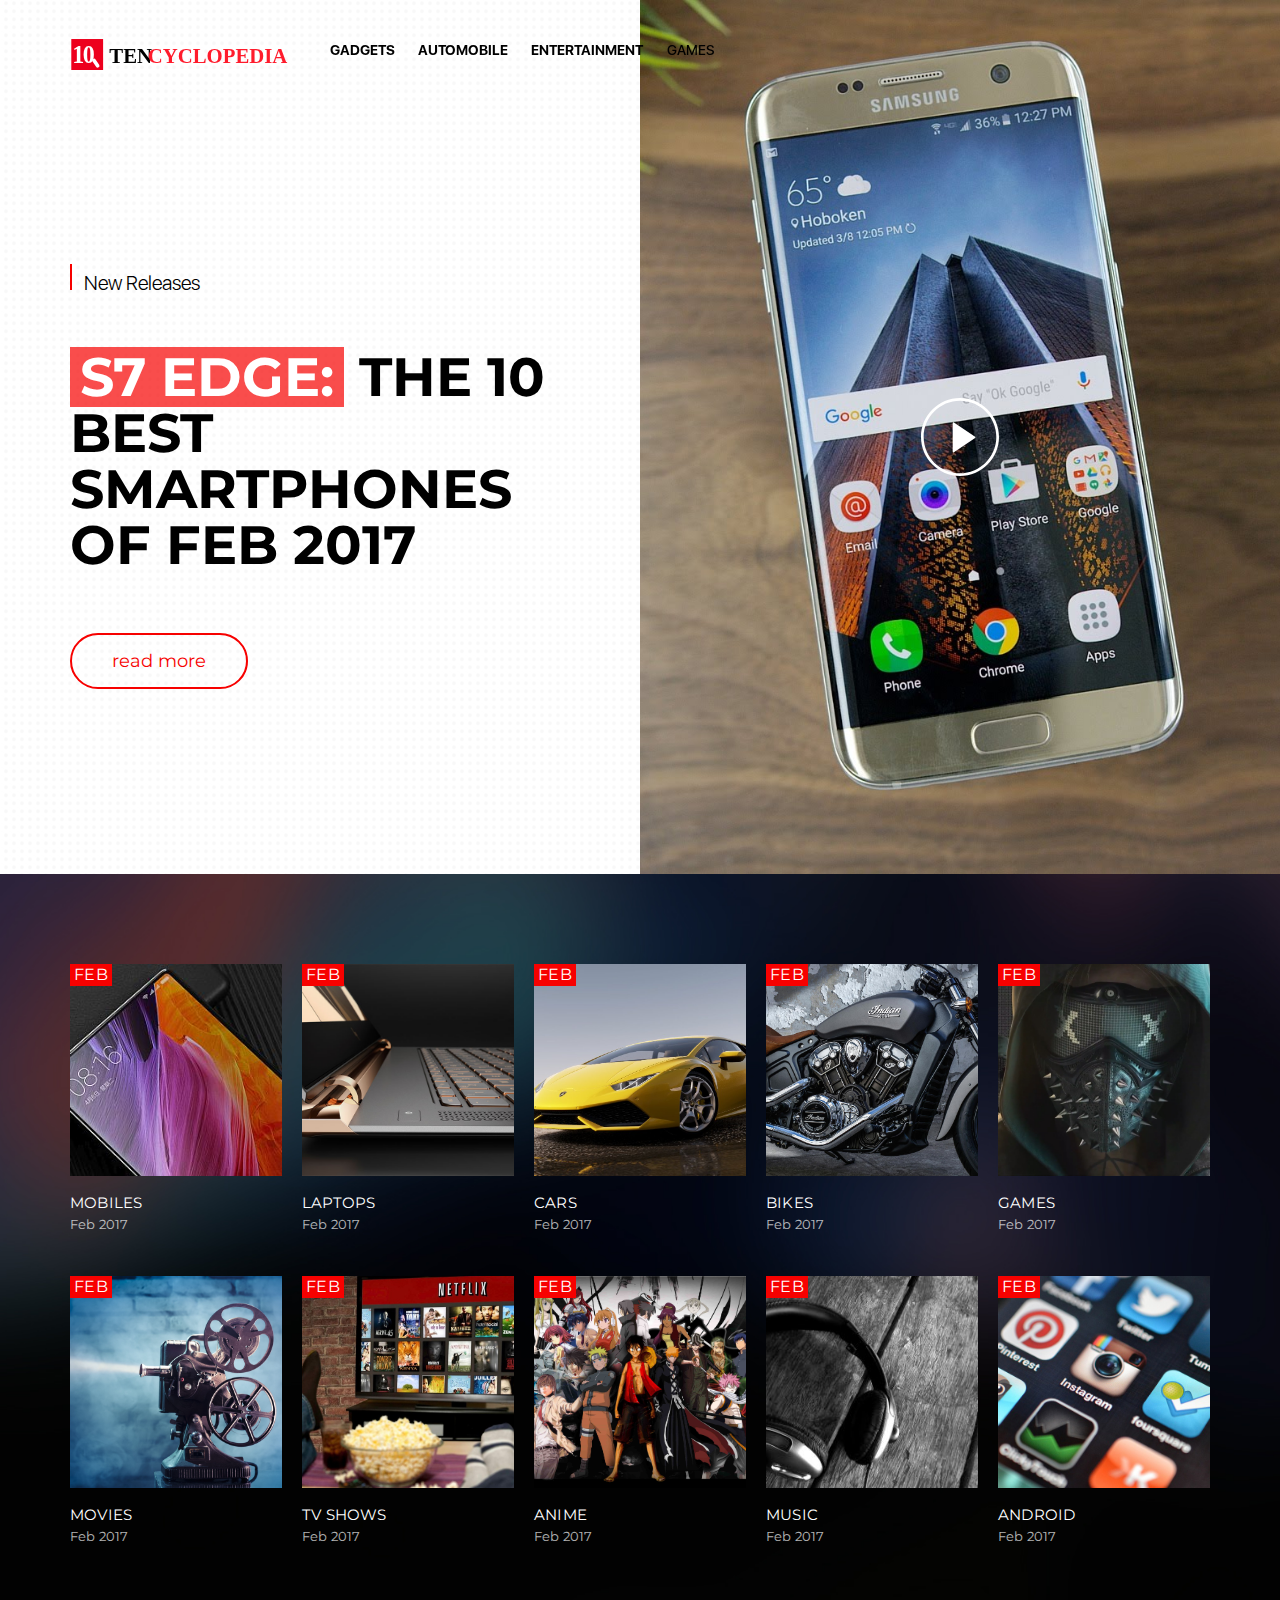
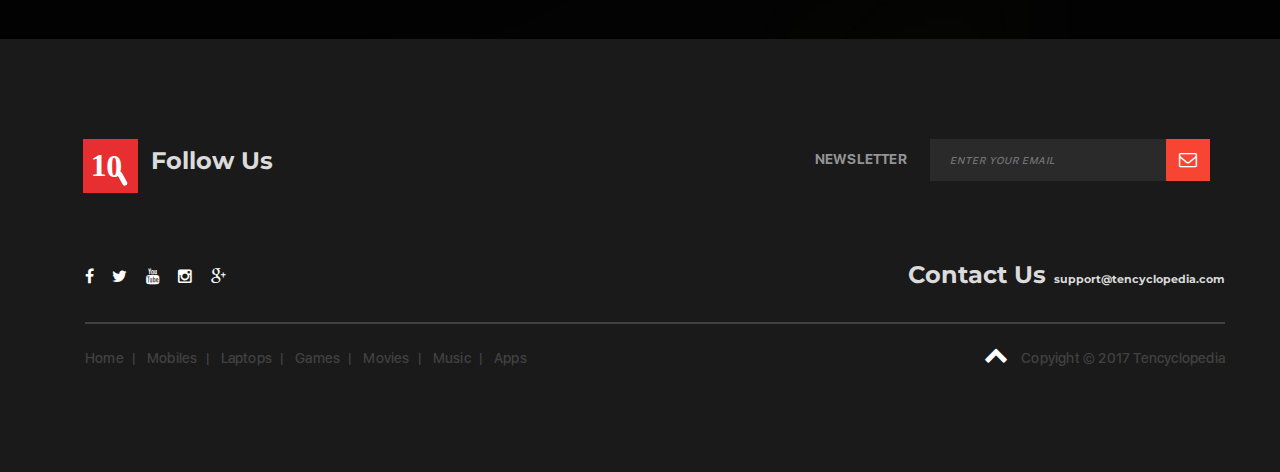
==== commit 3685701e: "movies" ====
--- a/index.html
+++ b/index.html
@@ -154,7 +154,7 @@
                                         <a href="movie.html">Entertainment</a>
 
                                             <ul>
-                                                <li><a href="top-10-movies.html">Movies</a></li>
+                                                <li><a href="#">Movies</a></li>
                                                 
                                                 <li><a href="single-#">Music</a></li>
                                             </ul>
@@ -261,7 +261,7 @@
 	    	<div class="swiper-wrapper">
 	    			    		<div class="swiper-slide">
 					<div class="fs-item" data-bg-color="#fff">
-						<div class="fs-entry-bg" data-bg-image="images/music/slider-1.jpg">
+						<div class="fs-entry-bg" data-bg-image="images/home/slider-1.jpg">
 							<a href="javascript:;" class="play-button">
 								<svg version="1.1" xmlns="http://www.w3.org/2000/svg" xmlns:xlink="http://www.w3.org/1999/xlink" viewBox="0 0 32 32" xml:space="preserve">
 									<g>
@@ -287,7 +287,7 @@
 				</div>
 					    		<div class="swiper-slide">
 					<div class="fs-item" data-bg-color="#fff">
-						<div class="fs-entry-bg" data-bg-image="images/music/slider-2.jpg">
+						<div class="fs-entry-bg" data-bg-image="images/home/slider-2.jpg">
 							<a href="javascript:;" class="play-button">
 								<svg version="1.1" xmlns="http://www.w3.org/2000/svg" xmlns:xlink="http://www.w3.org/1999/xlink" viewBox="0 0 32 32" xml:space="preserve">
 									<g>
@@ -313,7 +313,7 @@
 				</div>
 					    		<div class="swiper-slide">
 					<div class="fs-item" data-bg-color="#fff">
-						<div class="fs-entry-bg" data-bg-image="images/music/slider-3.jpg">
+						<div class="fs-entry-bg" data-bg-image="images/home/slider-3.jpg">
 							<a href="javascript:;" class="play-button">
 								<svg version="1.1" xmlns="http://www.w3.org/2000/svg" xmlns:xlink="http://www.w3.org/1999/xlink" viewBox="0 0 32 32" xml:space="preserve">
 									<g>
@@ -347,7 +347,7 @@
 	</div>
 
 	<!-- New Videos -->
-	<div class="section-full pv5 bg-cover bg-center-top" data-bg-image="images/music/box-bg.jpg">
+	<div class="section-full pv5 bg-cover bg-center-top" data-bg-image="images/home/box-bg.jpg">
 		<div class="container">
 			<div class="row">
 				<div class="col-sm-12">
@@ -363,7 +363,7 @@
 								<div class="row row-has-5-columns">
 																		<div class="col-xs-6 col-sm-4 col-md-15">
 										<div class="post boxoffice-style ms-style text-light">
-											<div class="image" data-src="images/music/mobil.jpg">
+											<div class="image" data-src="images/home/mobil.jpg">
 												<a href="single.html">
 													<img src="images/1x1.png" alt="Image"/>
 												</a>
@@ -379,7 +379,7 @@
 									</div>
 																		<div class="col-xs-6 col-sm-4 col-md-15">
 										<div class="post boxoffice-style ms-style text-light">
-											<div class="image" data-src="images/music/laptops.jpg">
+											<div class="image" data-src="images/home/laptops.jpg">
 												<a href="single.html">
 													<img src="images/1x1.png" alt="Image"/>
 												</a>
@@ -394,7 +394,7 @@
 									</div>
 																		<div class="col-xs-6 col-sm-4 col-md-15">
 										<div class="post boxoffice-style ms-style text-light">
-											<div class="image" data-src="images/music/cars.jpg">
+											<div class="image" data-src="images/home/cars.jpg">
 												<a href="single.html">
 													<img src="images/1x1.png" alt="Image"/>
 												</a>
@@ -409,82 +409,82 @@
 									</div>
 																		<div class="col-xs-6 col-sm-4 col-md-15">
 										<div class="post boxoffice-style ms-style text-light">
-											<div class="image" data-src="images/music/bikes.jpg">
-												<a href="single.html">
-													<img src="images/1x1.png" alt="Image"/>
-												</a>
-												<span class="label">Feb  </span>
-												
-											</div>
-											<div class="ms-meta">
-												<h4><a href="single.html">Bikes</a></h4>
-												<h5><a href="single.html">Feb 2017</a></h5>
-											</div>
-										</div>
-									</div>
-																		<div class="col-xs-6 col-sm-4 col-md-15">
-										<div class="post boxoffice-style ms-style text-light">
-											<div class="image" data-src="images/music/games.jpg">
-												<a href="single.html">
-													<img src="images/1x1.png" alt="Image"/>
-												</a>
-												<span class="label">Feb  </span>
-												
-											</div>
-											<div class="ms-meta">
-												<h4><a href="single.html">Games</a></h4>
-												<h5><a href="single.html">Feb 2017</a></h5>
-											</div>
-										</div>
-									</div>
-																		<div class="col-xs-6 col-sm-4 col-md-15">
-										<div class="post boxoffice-style ms-style text-light">
-											<div class="image" data-src="images/music/movie.jpg">
-												<a href="single.html">
-													<img src="images/1x1.png" alt="Image"/>
-												</a>
-												<span class="label">Feb  </span>
-												
-											</div>
-											<div class="ms-meta">
-												<h4><a href="single.html">Movies</a></h4>
-												<h5><a href="single.html">Feb 2017</a></h5>
-											</div>
-										</div>
-									</div>
-																		<div class="col-xs-6 col-sm-4 col-md-15">
-										<div class="post boxoffice-style ms-style text-light">
-											<div class="image" data-src="images/music/tvshows.jpg">
-												<a href="single.html">
-													<img src="images/1x1.png" alt="Image"/>
-												</a>
-												<span class="label">Feb  </span>
-												
-											</div>
-											<div class="ms-meta">
-												<h4><a href="single.html">TV Shows</a></h4>
-												<h5><a href="single.html">Feb 2017</a></h5>
-											</div>
-										</div>
-									</div>
-																		<div class="col-xs-6 col-sm-4 col-md-15">
-										<div class="post boxoffice-style ms-style text-light">
-											<div class="image" data-src="images/music/anim.jpg">
-												<a href="single.html">
-													<img src="images/1x1.png" alt="Image"/>
-												</a>
-												<span class="label">Feb  </span>
-												
-											</div>
-											<div class="ms-meta">
-												<h4><a href="single.html">Anime</a></h4>
-												<h5><a href="single.html">Feb 2017</a></h5>
-											</div>
-										</div>
-									</div>
-																		<div class="col-xs-6 col-sm-4 col-md-15">
-										<div class="post boxoffice-style ms-style text-light">
-											<div class="image" data-src="images/music/music.png">
+											<div class="image" data-src="images/home/bikes.jpg">
+												<a href="single.html">
+													<img src="images/1x1.png" alt="Image"/>
+												</a>
+												<span class="label">Feb  </span>
+												
+											</div>
+											<div class="ms-meta">
+												<h4><a href="top-10-bikes.html">Bikes</a></h4>
+												<h5><a href="top-10-bikes.html">Feb 2017</a></h5>
+											</div>
+										</div>
+									</div>
+																		<div class="col-xs-6 col-sm-4 col-md-15">
+										<div class="post boxoffice-style ms-style text-light">
+											<div class="image" data-src="images/home/games.jpg">
+												<a href="single.html">
+													<img src="images/1x1.png" alt="Image"/>
+												</a>
+												<span class="label">Feb  </span>
+												
+											</div>
+											<div class="ms-meta">
+												<h4><a href="top-10-games.html">Games</a></h4>
+												<h5><a href="top-10-games.html">Feb 2017</a></h5>
+											</div>
+										</div>
+									</div>
+																		<div class="col-xs-6 col-sm-4 col-md-15">
+										<div class="post boxoffice-style ms-style text-light">
+											<div class="image" data-src="images/home/movies.jpg">
+												<a href="single.html">
+													<img src="images/1x1.png" alt="Image"/>
+												</a>
+												<span class="label">Feb  </span>
+												
+											</div>
+											<div class="ms-meta">
+												<h4><a href="new-movies.html">Movies</a></h4>
+												<h5><a href="new-movies.html">Feb 2017</a></h5>
+											</div>
+										</div>
+									</div>
+																		<div class="col-xs-6 col-sm-4 col-md-15">
+										<div class="post boxoffice-style ms-style text-light">
+											<div class="image" data-src="images/home/tvshows.jpg">
+												<a href="single.html">
+													<img src="images/1x1.png" alt="Image"/>
+												</a>
+												<span class="label">Feb  </span>
+												
+											</div>
+											<div class="ms-meta">
+												<h4><a href="best-tv-series.html">TV Shows</a></h4>
+												<h5><a href="best-tv-series.html">Feb 2017</a></h5>
+											</div>
+										</div>
+									</div>
+																		<div class="col-xs-6 col-sm-4 col-md-15">
+										<div class="post boxoffice-style ms-style text-light">
+											<div class="image" data-src="images/home/anim.jpg">
+												<a href="single.html">
+													<img src="images/1x1.png" alt="Image"/>
+												</a>
+												<span class="label">Feb  </span>
+												
+											</div>
+											<div class="ms-meta">
+												<h4><a href="top-10-anime.html">Anime</a></h4>
+												<h5><a href="top-10-anime.html">Feb 2017</a></h5>
+											</div>
+										</div>
+									</div>
+																		<div class="col-xs-6 col-sm-4 col-md-15">
+										<div class="post boxoffice-style ms-style text-light">
+											<div class="image" data-src="images/home/music.png">
 												<a href="single.html">
 													<img src="images/1x1.png" alt="Image"/>
 												</a>
@@ -492,14 +492,14 @@
 												
 											</div>
 											<div class="ms-meta">
-												<h4><a href="single.html">Music</a></h4>
-												<h5><a href="single.html">Feb 2017</a></h5>
-											</div>
-										</div>
-									</div>
-																		<div class="col-xs-6 col-sm-4 col-md-15">
-										<div class="post boxoffice-style ms-style text-light">
-											<div class="image" data-src="images/music/apps.jpg">
+												<h4><a href="top-10-songs.html">Music</a></h4>
+												<h5><a href="top-10-songs.html">Feb 2017</a></h5>
+											</div>
+										</div>
+									</div>
+																		<div class="col-xs-6 col-sm-4 col-md-15">
+										<div class="post boxoffice-style ms-style text-light">
+											<div class="image" data-src="images/home/apps.jpg">
 												<a href="single.html">
 													<img src="images/1x1.png" alt="Image"/>
 												</a>
@@ -507,8 +507,8 @@
 												
 											</div>
 											<div class="ms-meta">
-												<h4><a href="single.html">Android</a></h4>
-												<h5><a href="single.html">Feb 2017</a></h5>
+												<h4><a href="best-android-apps.html">Android</a></h4>
+												<h5><a href="best-android-apps.html">Feb 2017</a></h5>
 											</div>
 										</div>
 									</div>
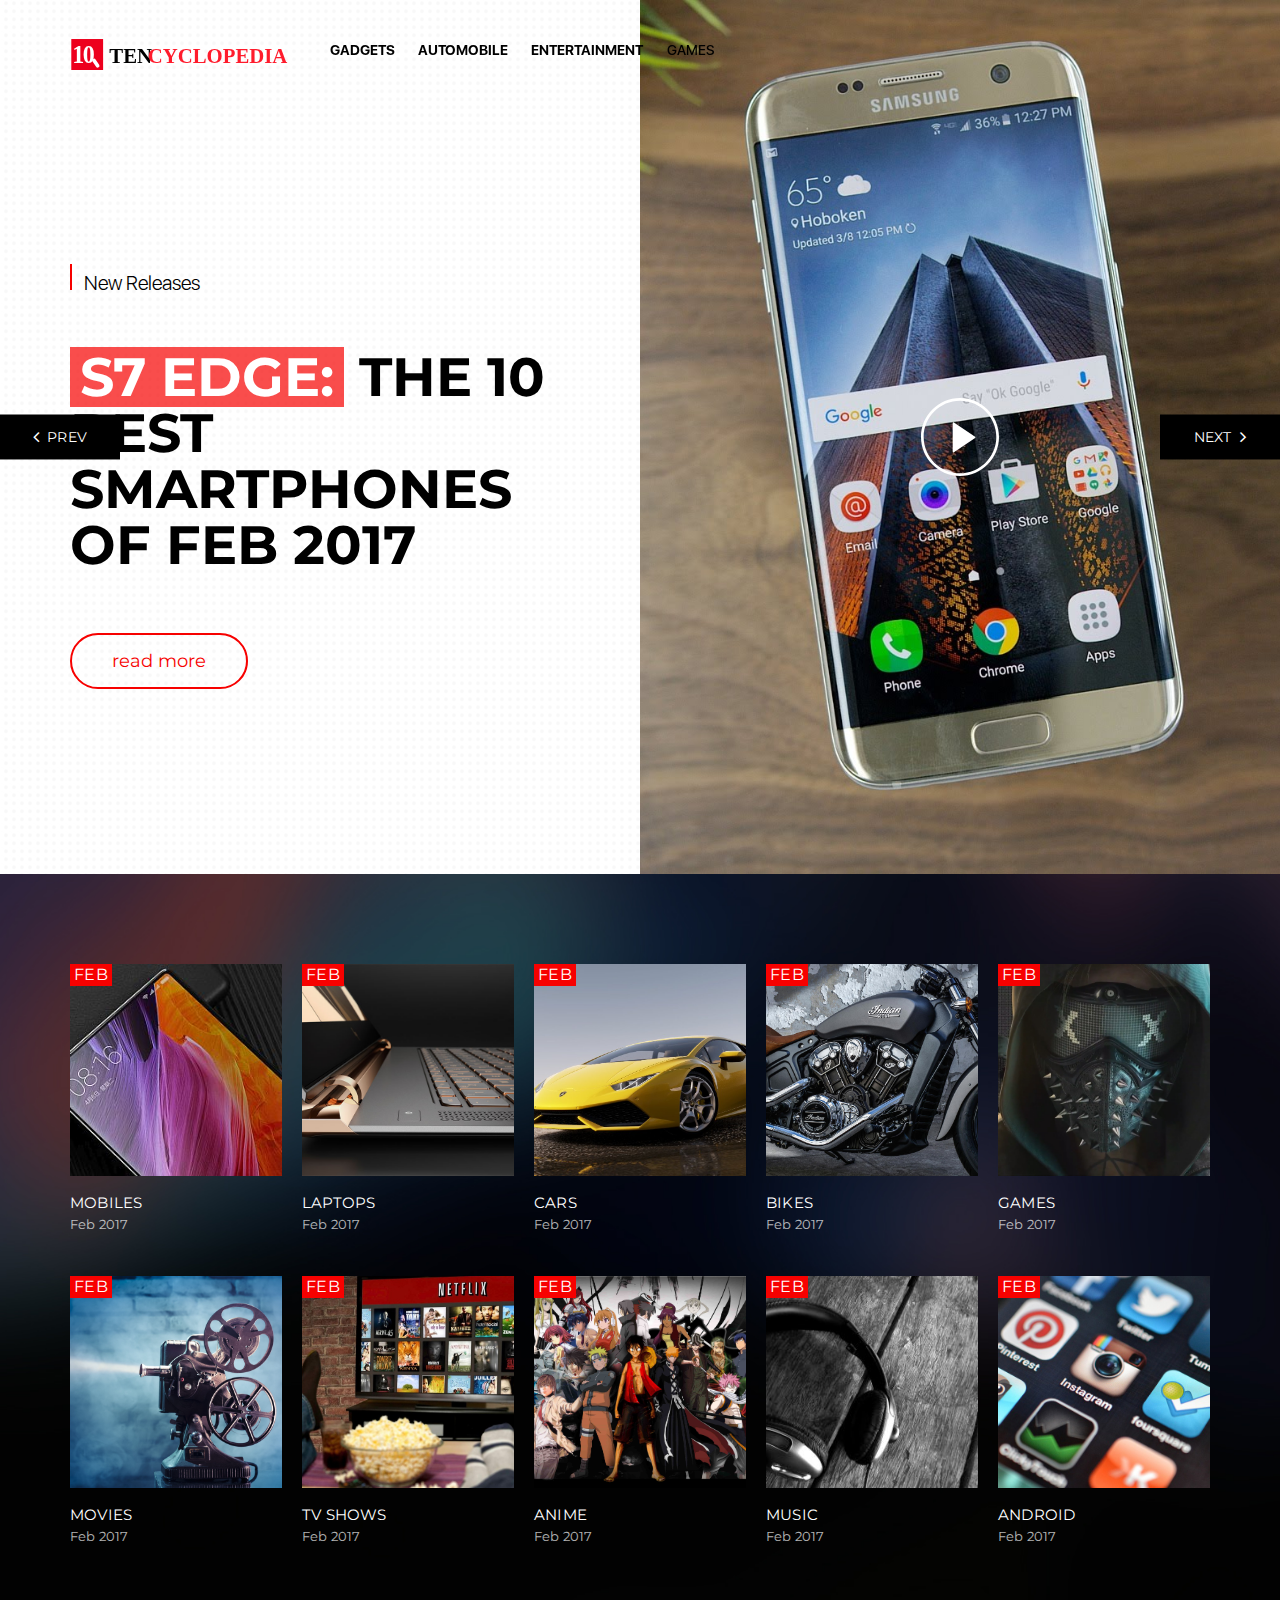
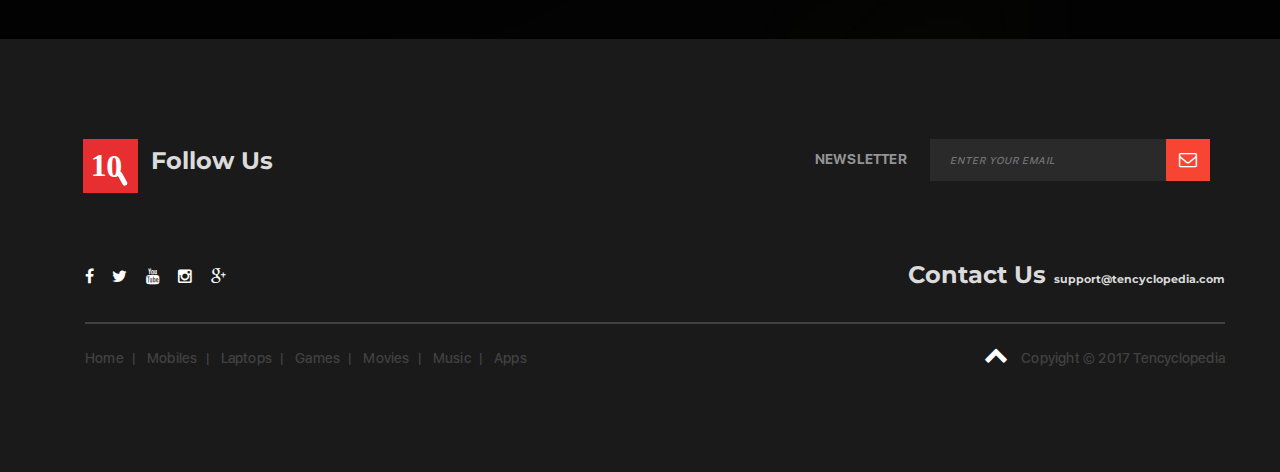
==== commit 94c45590: "css" ====
--- a/index.html
+++ b/index.html
@@ -63,6 +63,17 @@
     
         
         }
+          @media screen and (max-width: 900px) {
+        h3{
+           font-size: 8vw !important; 
+           line-height: 8vw !important;
+        }
+        .fs-arrows > a{
+            
+            width: 12px  !important;
+  background-color: rgba(247, 1, 0, 0.7) !important;
+        }
+    }
 </style>
 
 </head>
@@ -170,84 +181,7 @@
                 </div>
             </div>
 
-            <a href="javascript:;" id="burger_menu" class="burger-menu">
-                <img src="images/burger-white.png" alt="menu icon">
-            </a>
-
-            <div class="push-menu pm-entertainment">
-                <div class="pm-overlay"></div>
-                <div class="pm-container">
-                    <div class="pm-viewport">
-                        <div class="pm-wrap">
-                        
-                            <a href="javascript:;" class="close-menu"></a>
-                            
-                            <form class="search-form">
-                                <input type="text" name="1" placeholder="Search">
-                                <button type="submit"><img src="images/search-en.png" alt="search icon"></button>
-                            </form>
-
-                            <div class="author-info">
-                                <img src="images/pages/author.jpg" alt="search icon">
-                                <div class="auth-name">
-                                    <h4><a href="javascript:;">Patrick Pitt</a></h4>
-                                    <p><a href="javascript:;">Sign out</a></p>
-                                </div>
-                            </div>
-
-                            <h4 class="pm-en-title">Menu</h4>
-
-                            <nav class="big-menu">
-                                <ul>
-                                    <li>
-                                        <a href="#"><i data-bg-image="images/pm-en-ico1.png"></i>News</a>
-                                    </li>
-                                    <li>
-                                        <a href="entertainment.html"><i data-bg-image="images/pm-en-ico2.png"></i>Movies</a>
-                                    </li>
-                                    <li>
-                                        <a href="blog.html"><i data-bg-image="images/pm-en-ico3.png"></i>TV Series</a>
-                                    </li>
-                                    <li>
-                                        <a href="#"><i data-bg-image="images/pm-en-ico4.png"></i>Events</a>
-                                    </li>
-                                    <li>
-                                        <a href="blog.html"><i data-bg-image="images/pm-en-ico5.png"></i>Trailers</a>
-                                    </li>
-                                    <li>
-                                        <a href="entertainment.html"><i data-bg-image="images/pm-en-ico6.png"></i>Music</a>
-                                    </li>
-                                </ul>
-                            </nav>
-
-                            <h4 class="pm-en-title">Featured News</h4>
-
-                            <div class="pm-en-recent">
-                                <a href="blog.html" class="er-item">
-                                    <img src="images/pages/pm-en1.png" alt="recent news">
-                                </a>
-                                <a href="index.html" class="er-item">
-                                    <img src="images/pages/pm-en2.png" alt="recent news">
-                                </a>
-                            </div>
-
-                            <h4 class="pm-en-title">Connect</h4>
-
-                            <div class="pm-socials">
-                                <a href="javascript:;"><i class="fa fa-facebook"></i></a>
-                                <a href="javascript:;"><i class="fa fa-twitter"></i></a>
-                                <a href="javascript:;"><i class="fa fa-youtube"></i></a>
-                                <a href="javascript:;"><i class="fa fa-google-plus"></i></a>
-                            </div>
-
-                            <div class="pm-go-home">
-                                <a href="entertainment.html">
-                                    <i data-bg-image="images/pm-en-ico-home.png"></i>
-                                    Go to home
-                                </a>
-                            </div>
-
-                        </div>
+          
                     </div>
                 </div>
             </div>
--- a/style.css
+++ b/style.css
@@ -5723,7 +5723,8 @@
 @media screen and (max-width: 1399px) {
   
   .fs-slide .fs-arrows:not(.arrows-bottom) {
-    display: none;
+    /*display: none;*/
+    font-size:  5px !important;
   }
 }
 @media screen and (min-width: 992px) and (max-width: 1199px) {
@@ -9189,6 +9190,7 @@
   -webkit-transition: all 0.25s ease;
   -moz-transition: all 0.25s ease;
   transition: all 0.25s ease;
+  
 }
 
 .fs-slide.ms-slide .fs-entry-item h3 span:hover::before {
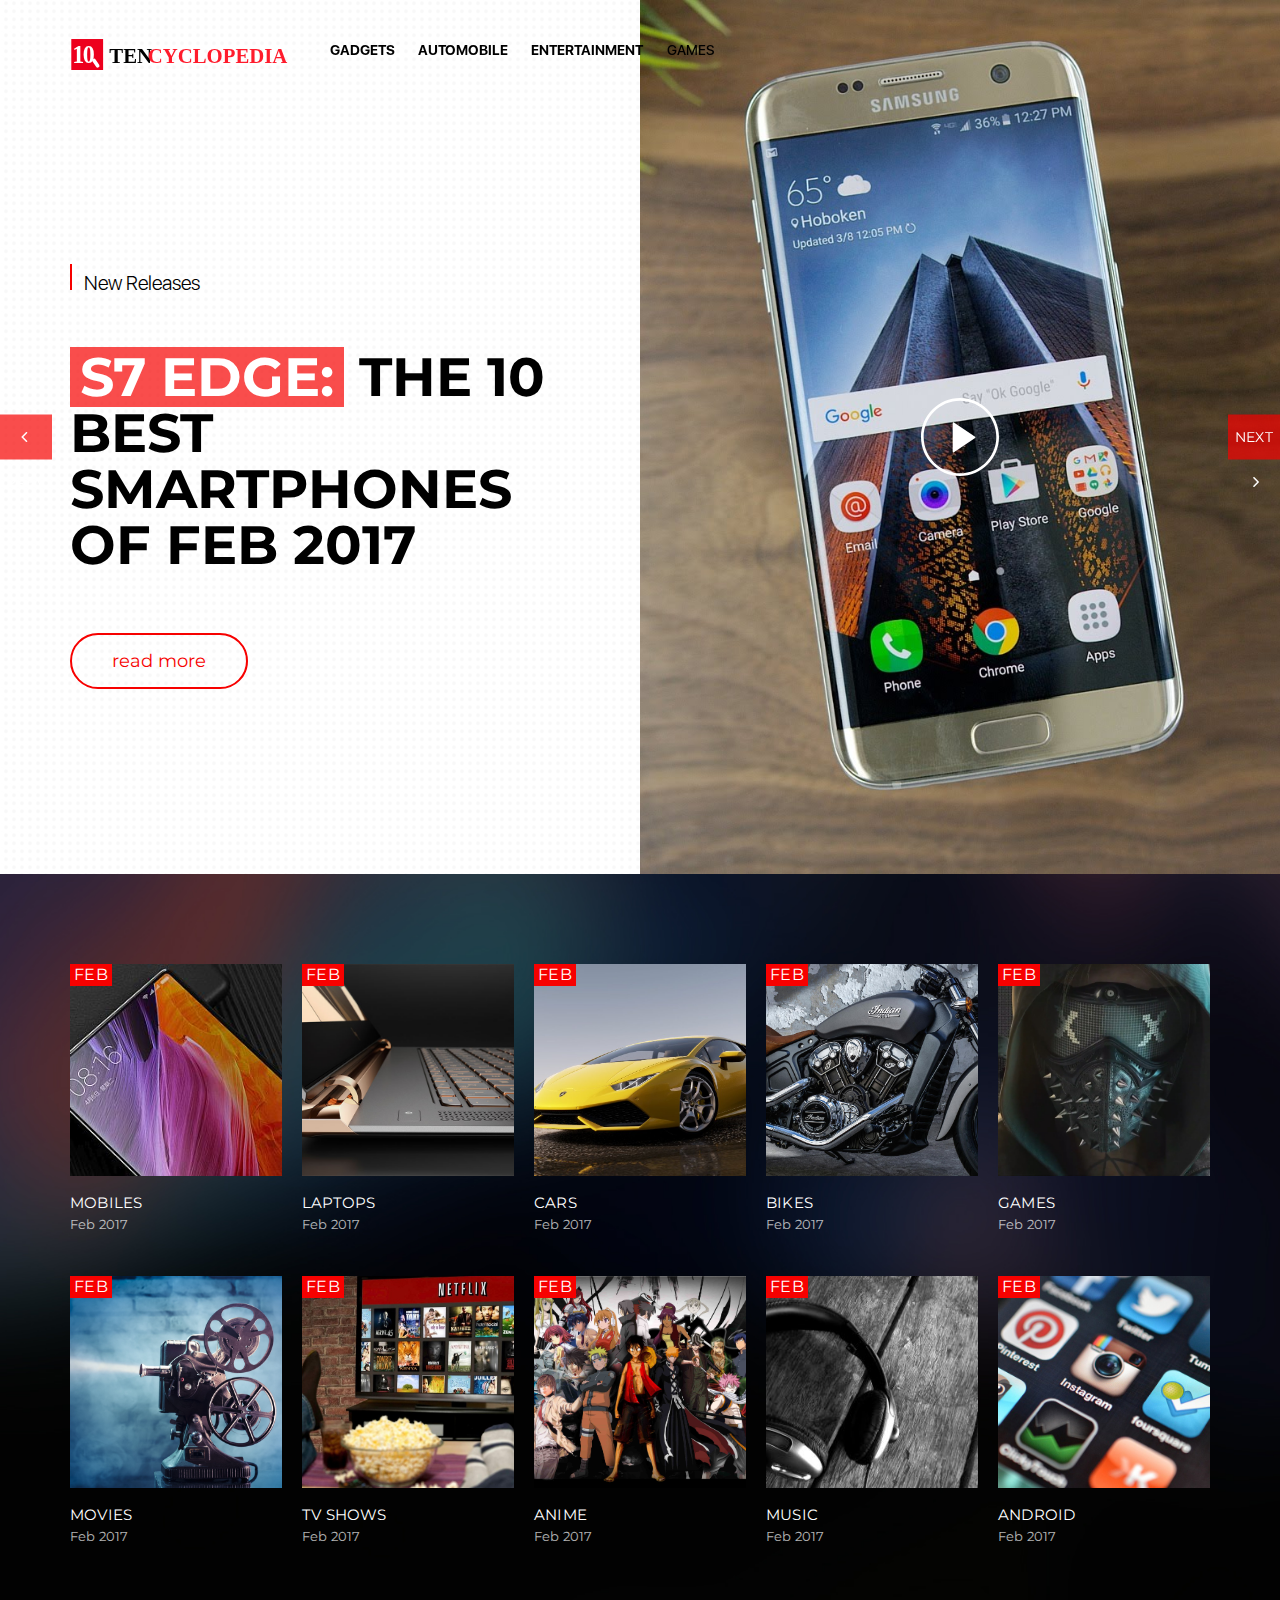
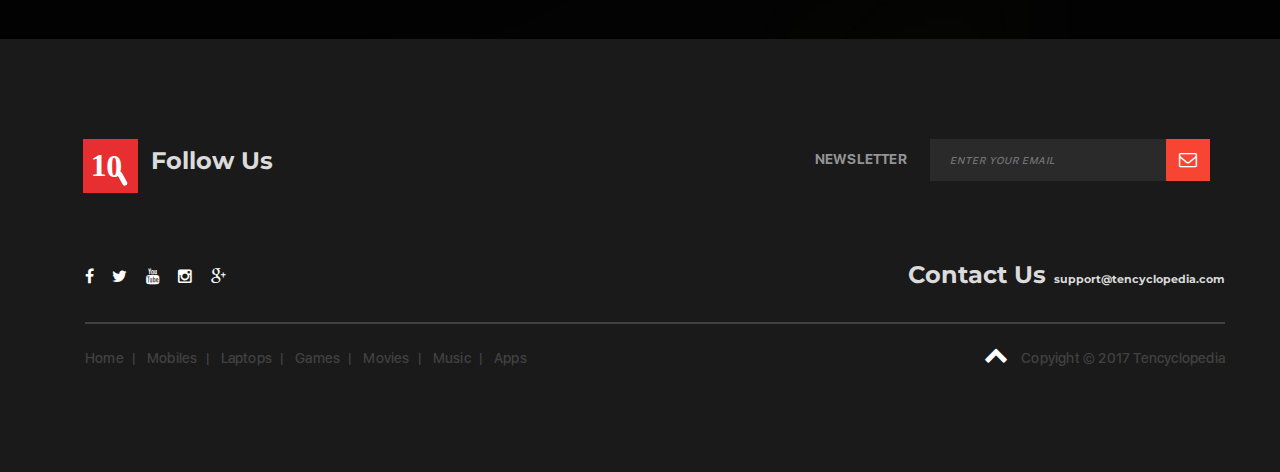
==== commit 099d6cd5: "css" ====
--- a/index.html
+++ b/index.html
@@ -63,12 +63,18 @@
     
         
         }
-          @media screen and (max-width: 900px) {
+         .fs-arrows > a{
+            
+            width: 52px  !important;
+  background-color: rgba(247, 1, 0, 0.7) !important;
+        }
+
+        @media screen and (max-width: 900px) {
         h3{
            font-size: 8vw !important; 
            line-height: 8vw !important;
         }
-        .fs-arrows > a{
+         .fs-arrows > a{
             
             width: 12px  !important;
   background-color: rgba(247, 1, 0, 0.7) !important;
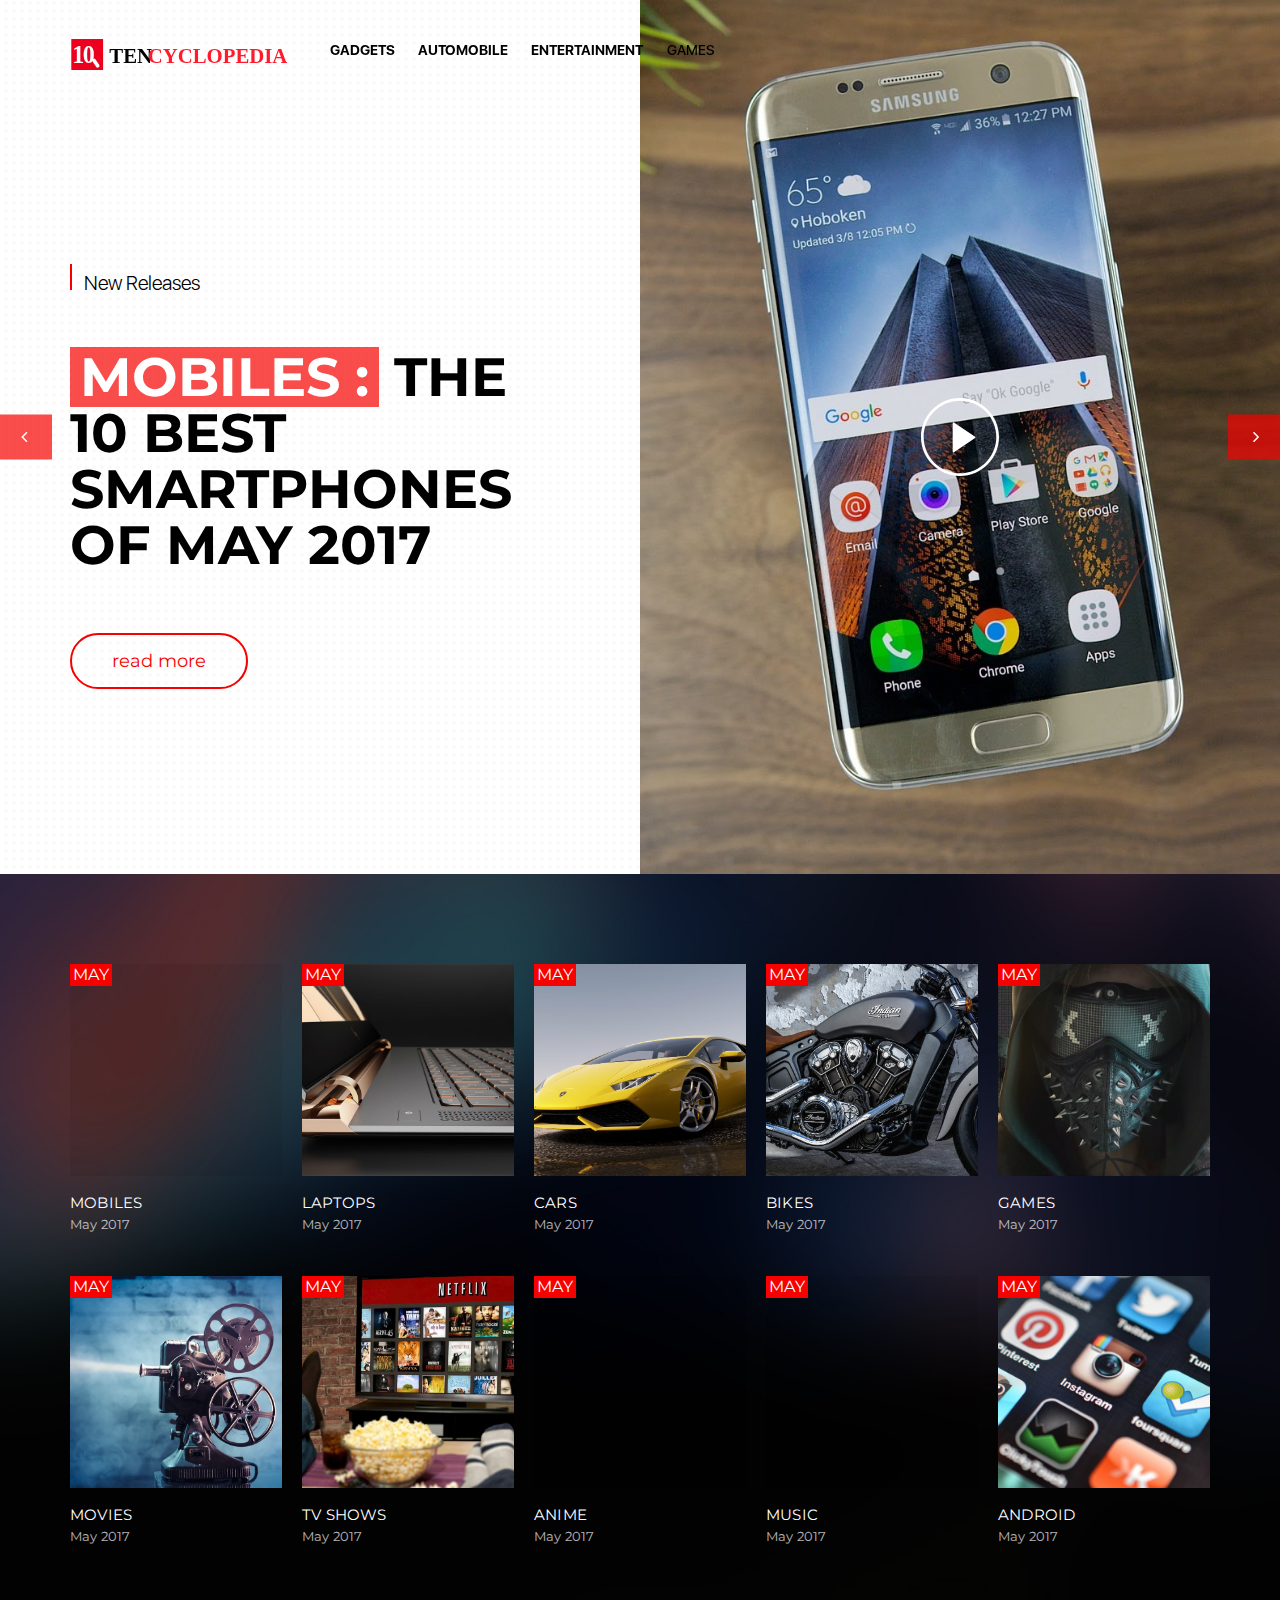
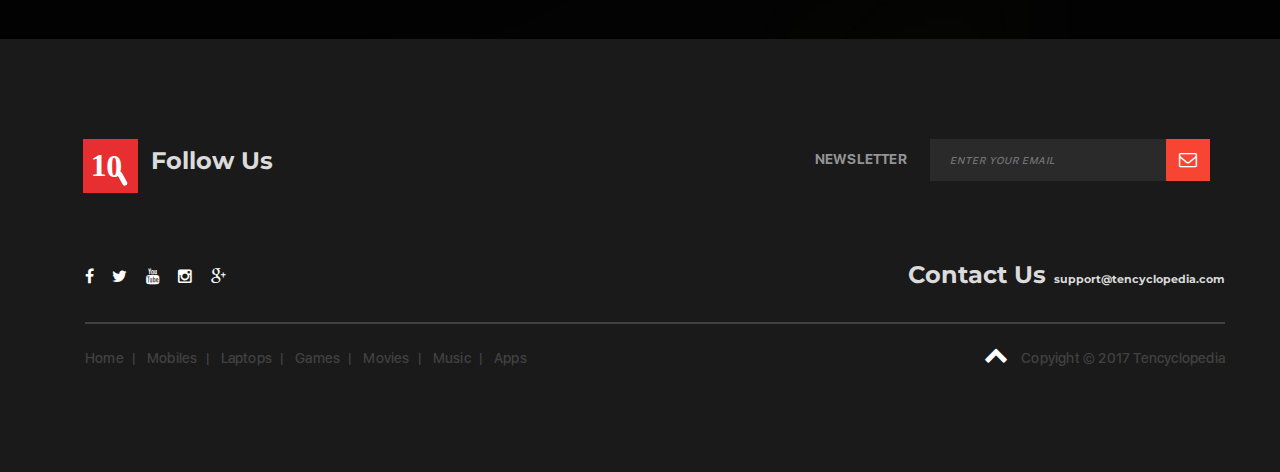
==== commit 759b1b1f: "May Update" ====
--- a/index.html
+++ b/index.html
@@ -216,8 +216,8 @@
 								<div class="col-md-6">
 									<div class="fs-entry-item">
 										<h4 class="fs-title fs-animate-text">New Releases</h4>
-										<h3 class="fs-animate-text"><span>S7 Edge:</span> the 10 Best SmartPhones of FEB 2017</h3>
-										<a href="#" class="read-more fs-animate-text">read more</a>
+										<h3 class="fs-animate-text"><span>Mobiles :</span> the 10 Best SmartPhones of May 2017</h3>
+										<a href="" class="read-more fs-animate-text">read more</a>
 									</div>
 
 								</div>
@@ -242,7 +242,7 @@
 								<div class="col-md-6">
 									<div class="fs-entry-item">
 										<h4 class="fs-title fs-animate-text">New Releases</h4>
-										<h3 class="fs-animate-text"><span>Starboy:</span> Listen to the hottest new tracks of Feb 2017</h3>
+										<h3 class="fs-animate-text"><span>Laptops :</span> Top 10 Laptops of May 2017</h3>
 										<a href="#" class="read-more fs-animate-text">read more</a>
 									</div>
 
@@ -268,21 +268,210 @@
 								<div class="col-md-6">
 									<div class="fs-entry-item">
 										<h4 class="fs-title fs-animate-text">New Releases</h4>
-										<h3 class="fs-animate-text"><span>NIOh</span> Checkout the best selling games of FEB 2017</h3>
-										<a href="#" class="read-more fs-animate-text">read more</a>
-									</div>
-
-								</div>
-							</div>
-						</div>
-					</div>
-				</div>
+										<h3 class="fs-animate-text"><span>Cars :</span> The top 10 cars of May 2017</h3>
+										<a href="#" class="read-more fs-animate-text">read more</a>
+									</div>
+
+								</div>
+							</div>
+						</div>
+					</div>
+				</div>
+								<div class="swiper-slide">
+					<div class="fs-item" data-bg-color="#fff">
+						<div class="fs-entry-bg" data-bg-image="images/home/slider-4.jpg">
+							<a href="javascript:;" class="play-button">
+								<svg version="1.1" xmlns="http://www.w3.org/2000/svg" xmlns:xlink="http://www.w3.org/1999/xlink" viewBox="0 0 32 32" xml:space="preserve">
+									<g>
+										<path d="M16,0C7.2,0,0,7.2,0,16c0,8.8,7.2,16,16,16c8.8,0,16-7.2,16-16C32,7.2,24.8,0,16,0z M16,30.9C7.8,30.9,1.1,24.2,1.1,16C1.1,7.8,7.8,1.1,16,1.1c8.2,0,14.9,6.7,14.9,14.9C30.9,24.2,24.2,30.9,16,30.9z"/>
+										<path d="M22.2,15.9l-8.7-5.9c-0.1-0.1-0.2-0.1-0.3,0c-0.1,0.1-0.2,0.2-0.2,0.3v11.8c0,0.1,0.1,0.2,0.2,0.3c0,0,0.1,0,0.1,0c0.1,0,0.1,0,0.2-0.1l8.7-5.9c0.1-0.1,0.1-0.1,0.1-0.2C22.4,16.1,22.3,16,22.2,15.9z"/>
+									</g>
+								</svg>
+							</a>
+						</div>
+						<div class="container">
+							<div class="row">
+								<div class="col-md-6">
+									<div class="fs-entry-item">
+										<h4 class="fs-title fs-animate-text">New Releases</h4>
+										<h3 class="fs-animate-text"><span>Bikes :</span> The top 10 bikes of May 2017</h3>
+										<a href="#" class="read-more fs-animate-text">read more</a>
+									</div>
+
+								</div>
+							</div>
+						</div>
+					</div>
+				</div>
+								<div class="swiper-slide">
+					<div class="fs-item" data-bg-color="#fff">
+						<div class="fs-entry-bg" data-bg-image="images/home/slider-5.jpg">
+							<a href="javascript:;" class="play-button">
+								<svg version="1.1" xmlns="http://www.w3.org/2000/svg" xmlns:xlink="http://www.w3.org/1999/xlink" viewBox="0 0 32 32" xml:space="preserve">
+									<g>
+										<path d="M16,0C7.2,0,0,7.2,0,16c0,8.8,7.2,16,16,16c8.8,0,16-7.2,16-16C32,7.2,24.8,0,16,0z M16,30.9C7.8,30.9,1.1,24.2,1.1,16C1.1,7.8,7.8,1.1,16,1.1c8.2,0,14.9,6.7,14.9,14.9C30.9,24.2,24.2,30.9,16,30.9z"/>
+										<path d="M22.2,15.9l-8.7-5.9c-0.1-0.1-0.2-0.1-0.3,0c-0.1,0.1-0.2,0.2-0.2,0.3v11.8c0,0.1,0.1,0.2,0.2,0.3c0,0,0.1,0,0.1,0c0.1,0,0.1,0,0.2-0.1l8.7-5.9c0.1-0.1,0.1-0.1,0.1-0.2C22.4,16.1,22.3,16,22.2,15.9z"/>
+									</g>
+								</svg>
+							</a>
+						</div>
+						<div class="container">
+							<div class="row">
+								<div class="col-md-6">
+									<div class="fs-entry-item">
+										<h4 class="fs-title fs-animate-text">New Releases</h4>
+										<h3 class="fs-animate-text"><span>Games :</span> Checkout the best games of May 2017</h3>
+										<a href="#" class="read-more fs-animate-text">read more</a>
+									</div>
+
+								</div>
+							</div>
+						</div>
+					</div>
+				</div>
+								<div class="swiper-slide">
+					<div class="fs-item" data-bg-color="#fff">
+						<div class="fs-entry-bg" data-bg-image="images/home/slider-6.jpg">
+							<a href="javascript:;" class="play-button">
+								<svg version="1.1" xmlns="http://www.w3.org/2000/svg" xmlns:xlink="http://www.w3.org/1999/xlink" viewBox="0 0 32 32" xml:space="preserve">
+									<g>
+										<path d="M16,0C7.2,0,0,7.2,0,16c0,8.8,7.2,16,16,16c8.8,0,16-7.2,16-16C32,7.2,24.8,0,16,0z M16,30.9C7.8,30.9,1.1,24.2,1.1,16C1.1,7.8,7.8,1.1,16,1.1c8.2,0,14.9,6.7,14.9,14.9C30.9,24.2,24.2,30.9,16,30.9z"/>
+										<path d="M22.2,15.9l-8.7-5.9c-0.1-0.1-0.2-0.1-0.3,0c-0.1,0.1-0.2,0.2-0.2,0.3v11.8c0,0.1,0.1,0.2,0.2,0.3c0,0,0.1,0,0.1,0c0.1,0,0.1,0,0.2-0.1l8.7-5.9c0.1-0.1,0.1-0.1,0.1-0.2C22.4,16.1,22.3,16,22.2,15.9z"/>
+									</g>
+								</svg>
+							</a>
+						</div>
+						<div class="container">
+							<div class="row">
+								<div class="col-md-6">
+									<div class="fs-entry-item">
+										<h4 class="fs-title fs-animate-text">New Releases</h4>
+										<h3 class="fs-animate-text"><span>Movies :</span> Checkout the currently airing movies</h3>
+										<a href="#" class="read-more fs-animate-text">read more</a>
+									</div>
+
+								</div>
+							</div>
+						</div>
+					</div>
+				</div>
+								<div class="swiper-slide">
+					<div class="fs-item" data-bg-color="#fff">
+						<div class="fs-entry-bg" data-bg-image="images/home/slider-7.jpg">
+							<a href="javascript:;" class="play-button">
+								<svg version="1.1" xmlns="http://www.w3.org/2000/svg" xmlns:xlink="http://www.w3.org/1999/xlink" viewBox="0 0 32 32" xml:space="preserve">
+									<g>
+										<path d="M16,0C7.2,0,0,7.2,0,16c0,8.8,7.2,16,16,16c8.8,0,16-7.2,16-16C32,7.2,24.8,0,16,0z M16,30.9C7.8,30.9,1.1,24.2,1.1,16C1.1,7.8,7.8,1.1,16,1.1c8.2,0,14.9,6.7,14.9,14.9C30.9,24.2,24.2,30.9,16,30.9z"/>
+										<path d="M22.2,15.9l-8.7-5.9c-0.1-0.1-0.2-0.1-0.3,0c-0.1,0.1-0.2,0.2-0.2,0.3v11.8c0,0.1,0.1,0.2,0.2,0.3c0,0,0.1,0,0.1,0c0.1,0,0.1,0,0.2-0.1l8.7-5.9c0.1-0.1,0.1-0.1,0.1-0.2C22.4,16.1,22.3,16,22.2,15.9z"/>
+									</g>
+								</svg>
+							</a>
+						</div>
+						<div class="container">
+							<div class="row">
+								<div class="col-md-6">
+									<div class="fs-entry-item">
+										<h4 class="fs-title fs-animate-text">New Releases</h4>
+										<h3 class="fs-animate-text"><span>TV Shows :</span> Watch the best shows of May 2017</h3>
+										<a href="#" class="read-more fs-animate-text">read more</a>
+									</div>
+
+								</div>
+							</div>
+						</div>
+					</div>
+				</div>
+
+								<div class="swiper-slide">
+					<div class="fs-item" data-bg-color="#fff">
+						<div class="fs-entry-bg" data-bg-image="images/home/slider-8.jpg">
+							<a href="javascript:;" class="play-button">
+								<svg version="1.1" xmlns="http://www.w3.org/2000/svg" xmlns:xlink="http://www.w3.org/1999/xlink" viewBox="0 0 32 32" xml:space="preserve">
+									<g>
+										<path d="M16,0C7.2,0,0,7.2,0,16c0,8.8,7.2,16,16,16c8.8,0,16-7.2,16-16C32,7.2,24.8,0,16,0z M16,30.9C7.8,30.9,1.1,24.2,1.1,16C1.1,7.8,7.8,1.1,16,1.1c8.2,0,14.9,6.7,14.9,14.9C30.9,24.2,24.2,30.9,16,30.9z"/>
+										<path d="M22.2,15.9l-8.7-5.9c-0.1-0.1-0.2-0.1-0.3,0c-0.1,0.1-0.2,0.2-0.2,0.3v11.8c0,0.1,0.1,0.2,0.2,0.3c0,0,0.1,0,0.1,0c0.1,0,0.1,0,0.2-0.1l8.7-5.9c0.1-0.1,0.1-0.1,0.1-0.2C22.4,16.1,22.3,16,22.2,15.9z"/>
+									</g>
+								</svg>
+							</a>
+						</div>
+						<div class="container">
+							<div class="row">
+								<div class="col-md-6">
+									<div class="fs-entry-item">
+										<h4 class="fs-title fs-animate-text">New Releases</h4>
+										<h3 class="fs-animate-text"><span>Anime :</span> 10 Anime you shouldn't miss</h3>
+										<a href="#" class="read-more fs-animate-text">read more</a>
+									</div>
+
+								</div>
+							</div>
+						</div>
+					</div>
+				</div>
+								<div class="swiper-slide">
+					<div class="fs-item" data-bg-color="#fff">
+						<div class="fs-entry-bg" data-bg-image="images/home/slider-9.jpg">
+							<a href="javascript:;" class="play-button">
+								<svg version="1.1" xmlns="http://www.w3.org/2000/svg" xmlns:xlink="http://www.w3.org/1999/xlink" viewBox="0 0 32 32" xml:space="preserve">
+									<g>
+										<path d="M16,0C7.2,0,0,7.2,0,16c0,8.8,7.2,16,16,16c8.8,0,16-7.2,16-16C32,7.2,24.8,0,16,0z M16,30.9C7.8,30.9,1.1,24.2,1.1,16C1.1,7.8,7.8,1.1,16,1.1c8.2,0,14.9,6.7,14.9,14.9C30.9,24.2,24.2,30.9,16,30.9z"/>
+										<path d="M22.2,15.9l-8.7-5.9c-0.1-0.1-0.2-0.1-0.3,0c-0.1,0.1-0.2,0.2-0.2,0.3v11.8c0,0.1,0.1,0.2,0.2,0.3c0,0,0.1,0,0.1,0c0.1,0,0.1,0,0.2-0.1l8.7-5.9c0.1-0.1,0.1-0.1,0.1-0.2C22.4,16.1,22.3,16,22.2,15.9z"/>
+									</g>
+								</svg>
+							</a>
+						</div>
+						<div class="container">
+							<div class="row">
+								<div class="col-md-6">
+									<div class="fs-entry-item">
+										<h4 class="fs-title fs-animate-text">New Releases</h4>
+										<h3 class="fs-animate-text"><span>Music :</span> Listen to the hottest new tracks of May 2017</h3>
+										<a href="#" class="read-more fs-animate-text">read more</a>
+									</div>
+
+								</div>
+							</div>
+						</div>
+					</div>
+				</div>
+
+								<div class="swiper-slide">
+					<div class="fs-item" data-bg-color="#fff">
+						<div class="fs-entry-bg" data-bg-image="images/home/slider-10.jpg">
+							<a href="javascript:;" class="play-button">
+								<svg version="1.1" xmlns="http://www.w3.org/2000/svg" xmlns:xlink="http://www.w3.org/1999/xlink" viewBox="0 0 32 32" xml:space="preserve">
+									<g>
+										<path d="M16,0C7.2,0,0,7.2,0,16c0,8.8,7.2,16,16,16c8.8,0,16-7.2,16-16C32,7.2,24.8,0,16,0z M16,30.9C7.8,30.9,1.1,24.2,1.1,16C1.1,7.8,7.8,1.1,16,1.1c8.2,0,14.9,6.7,14.9,14.9C30.9,24.2,24.2,30.9,16,30.9z"/>
+										<path d="M22.2,15.9l-8.7-5.9c-0.1-0.1-0.2-0.1-0.3,0c-0.1,0.1-0.2,0.2-0.2,0.3v11.8c0,0.1,0.1,0.2,0.2,0.3c0,0,0.1,0,0.1,0c0.1,0,0.1,0,0.2-0.1l8.7-5.9c0.1-0.1,0.1-0.1,0.1-0.2C22.4,16.1,22.3,16,22.2,15.9z"/>
+									</g>
+								</svg>
+							</a>
+						</div>
+						<div class="container">
+							<div class="row">
+								<div class="col-md-6">
+									<div class="fs-entry-item">
+										<h4 class="fs-title fs-animate-text">New Releases</h4>
+										<h3 class="fs-animate-text"><span>Android :</span> New Apps and Games of May 2017</h3>
+										<a href="#" class="read-more fs-animate-text">read more</a>
+									</div>
+
+								</div>
+							</div>
+						</div>
+					</div>
+				</div>
+
+
+
+
+
 							</div>
 		</div>
 		
 		<div class="fs-arrows">
-			<a href="single.html" class="fs-arrow-prev"><i class="fa fa-angle-left"></i> Prev</a>
-			<a href="single.html" class="fs-arrow-next">Next <i class="fa fa-angle-right"></i></a>
+			<a href="single.html" class="fs-arrow-prev"><i class="fa fa-angle-left"></i></a>
+			<a href="single.html" class="fs-arrow-next"><i class="fa fa-angle-right"></i></a>
 		</div>
 	</div>
 
@@ -303,16 +492,16 @@
 								<div class="row row-has-5-columns">
 																		<div class="col-xs-6 col-sm-4 col-md-15">
 										<div class="post boxoffice-style ms-style text-light">
-											<div class="image" data-src="images/home/mobil.jpg">
-												<a href="single.html">
-													<img src="images/1x1.png" alt="Image"/>
-												</a>
-												<span class="label">Feb  </span>
-												
-											</div>
-											<div class="ms-meta">
-												<h4><a href="single.html">Mobiles</a></h4>
-												<h5><a href="single.html">Feb 2017</a></h5>
+											<div class="image" data-src="images/home/mobile.jpg">
+												<a href="single.html">
+													<img src="images/1x1.png" alt="Image"/>
+												</a>
+												<span class="label">May  </span>
+												
+											</div>
+											<div class="ms-meta">
+												<h4><a href="top-10-mobiles.html">Mobiles</a></h4>
+												<h5><a href="top-10-mobiles.html">May 2017</a></h5>
 												
 											</div>
 										</div>
@@ -323,12 +512,12 @@
 												<a href="single.html">
 													<img src="images/1x1.png" alt="Image"/>
 												</a>
-												<span class="label">Feb  </span>
-												
-											</div>
-											<div class="ms-meta">
-												<h4><a href="single.html">Laptops</a></h4>
-												<h5><a href="single.html">Feb 2017</a></h5>
+												<span class="label">May  </span>
+												
+											</div>
+											<div class="ms-meta">
+												<h4><a href="top-10-laptops.html">Laptops</a></h4>
+												<h5><a href="top-10-laptops.html">May 2017</a></h5>
 											</div>
 										</div>
 									</div>
@@ -338,12 +527,12 @@
 												<a href="single.html">
 													<img src="images/1x1.png" alt="Image"/>
 												</a>
-												<span class="label">Feb  </span>
-												
-											</div>
-											<div class="ms-meta">
-												<h4><a href="single.html">Cars</a></h4>
-												<h5><a href="single.html">Feb 2017</a></h5>
+												<span class="label">May  </span>
+												
+											</div>
+											<div class="ms-meta">
+												<h4><a href="top-10-cars.html">Cars</a></h4>
+												<h5><a href="top-10-cars.html">May 2017</a></h5>
 											</div>
 										</div>
 									</div>
@@ -353,12 +542,12 @@
 												<a href="single.html">
 													<img src="images/1x1.png" alt="Image"/>
 												</a>
-												<span class="label">Feb  </span>
+												<span class="label">May  </span>
 												
 											</div>
 											<div class="ms-meta">
 												<h4><a href="top-10-bikes.html">Bikes</a></h4>
-												<h5><a href="top-10-bikes.html">Feb 2017</a></h5>
+												<h5><a href="top-10-bikes.html">May 2017</a></h5>
 											</div>
 										</div>
 									</div>
@@ -368,12 +557,12 @@
 												<a href="single.html">
 													<img src="images/1x1.png" alt="Image"/>
 												</a>
-												<span class="label">Feb  </span>
+												<span class="label">May  </span>
 												
 											</div>
 											<div class="ms-meta">
 												<h4><a href="top-10-games.html">Games</a></h4>
-												<h5><a href="top-10-games.html">Feb 2017</a></h5>
+												<h5><a href="top-10-games.html">May 2017</a></h5>
 											</div>
 										</div>
 									</div>
@@ -383,12 +572,12 @@
 												<a href="single.html">
 													<img src="images/1x1.png" alt="Image"/>
 												</a>
-												<span class="label">Feb  </span>
+												<span class="label">May  </span>
 												
 											</div>
 											<div class="ms-meta">
 												<h4><a href="new-movies.html">Movies</a></h4>
-												<h5><a href="new-movies.html">Feb 2017</a></h5>
+												<h5><a href="new-movies.html">May 2017</a></h5>
 											</div>
 										</div>
 									</div>
@@ -398,42 +587,42 @@
 												<a href="single.html">
 													<img src="images/1x1.png" alt="Image"/>
 												</a>
-												<span class="label">Feb  </span>
+												<span class="label">May  </span>
 												
 											</div>
 											<div class="ms-meta">
 												<h4><a href="best-tv-series.html">TV Shows</a></h4>
-												<h5><a href="best-tv-series.html">Feb 2017</a></h5>
-											</div>
-										</div>
-									</div>
-																		<div class="col-xs-6 col-sm-4 col-md-15">
-										<div class="post boxoffice-style ms-style text-light">
-											<div class="image" data-src="images/home/anim.jpg">
-												<a href="single.html">
-													<img src="images/1x1.png" alt="Image"/>
-												</a>
-												<span class="label">Feb  </span>
+												<h5><a href="best-tv-series.html">May 2017</a></h5>
+											</div>
+										</div>
+									</div>
+																		<div class="col-xs-6 col-sm-4 col-md-15">
+										<div class="post boxoffice-style ms-style text-light">
+											<div class="image" data-src="images/home/anime.jpg">
+												<a href="single.html">
+													<img src="images/1x1.png" alt="Image"/>
+												</a>
+												<span class="label">May  </span>
 												
 											</div>
 											<div class="ms-meta">
 												<h4><a href="top-10-anime.html">Anime</a></h4>
-												<h5><a href="top-10-anime.html">Feb 2017</a></h5>
-											</div>
-										</div>
-									</div>
-																		<div class="col-xs-6 col-sm-4 col-md-15">
-										<div class="post boxoffice-style ms-style text-light">
-											<div class="image" data-src="images/home/music.png">
-												<a href="single.html">
-													<img src="images/1x1.png" alt="Image"/>
-												</a>
-												<span class="label">Feb</span>
+												<h5><a href="top-10-anime.html">May 2017</a></h5>
+											</div>
+										</div>
+									</div>
+																		<div class="col-xs-6 col-sm-4 col-md-15">
+										<div class="post boxoffice-style ms-style text-light">
+											<div class="image" data-src="images/home/music.jpg">
+												<a href="single.html">
+													<img src="images/1x1.png" alt="Image"/>
+												</a>
+												<span class="label">May</span>
 												
 											</div>
 											<div class="ms-meta">
 												<h4><a href="top-10-songs.html">Music</a></h4>
-												<h5><a href="top-10-songs.html">Feb 2017</a></h5>
+												<h5><a href="top-10-songs.html">May 2017</a></h5>
 											</div>
 										</div>
 									</div>
@@ -443,12 +632,12 @@
 												<a href="single.html">
 													<img src="images/1x1.png" alt="Image"/>
 												</a>
-												<span class="label">Feb</span>
+												<span class="label">May</span>
 												
 											</div>
 											<div class="ms-meta">
 												<h4><a href="best-android-apps.html">Android</a></h4>
-												<h5><a href="best-android-apps.html">Feb 2017</a></h5>
+												<h5><a href="best-android-apps.html">May 2017</a></h5>
 											</div>
 										</div>
 									</div>
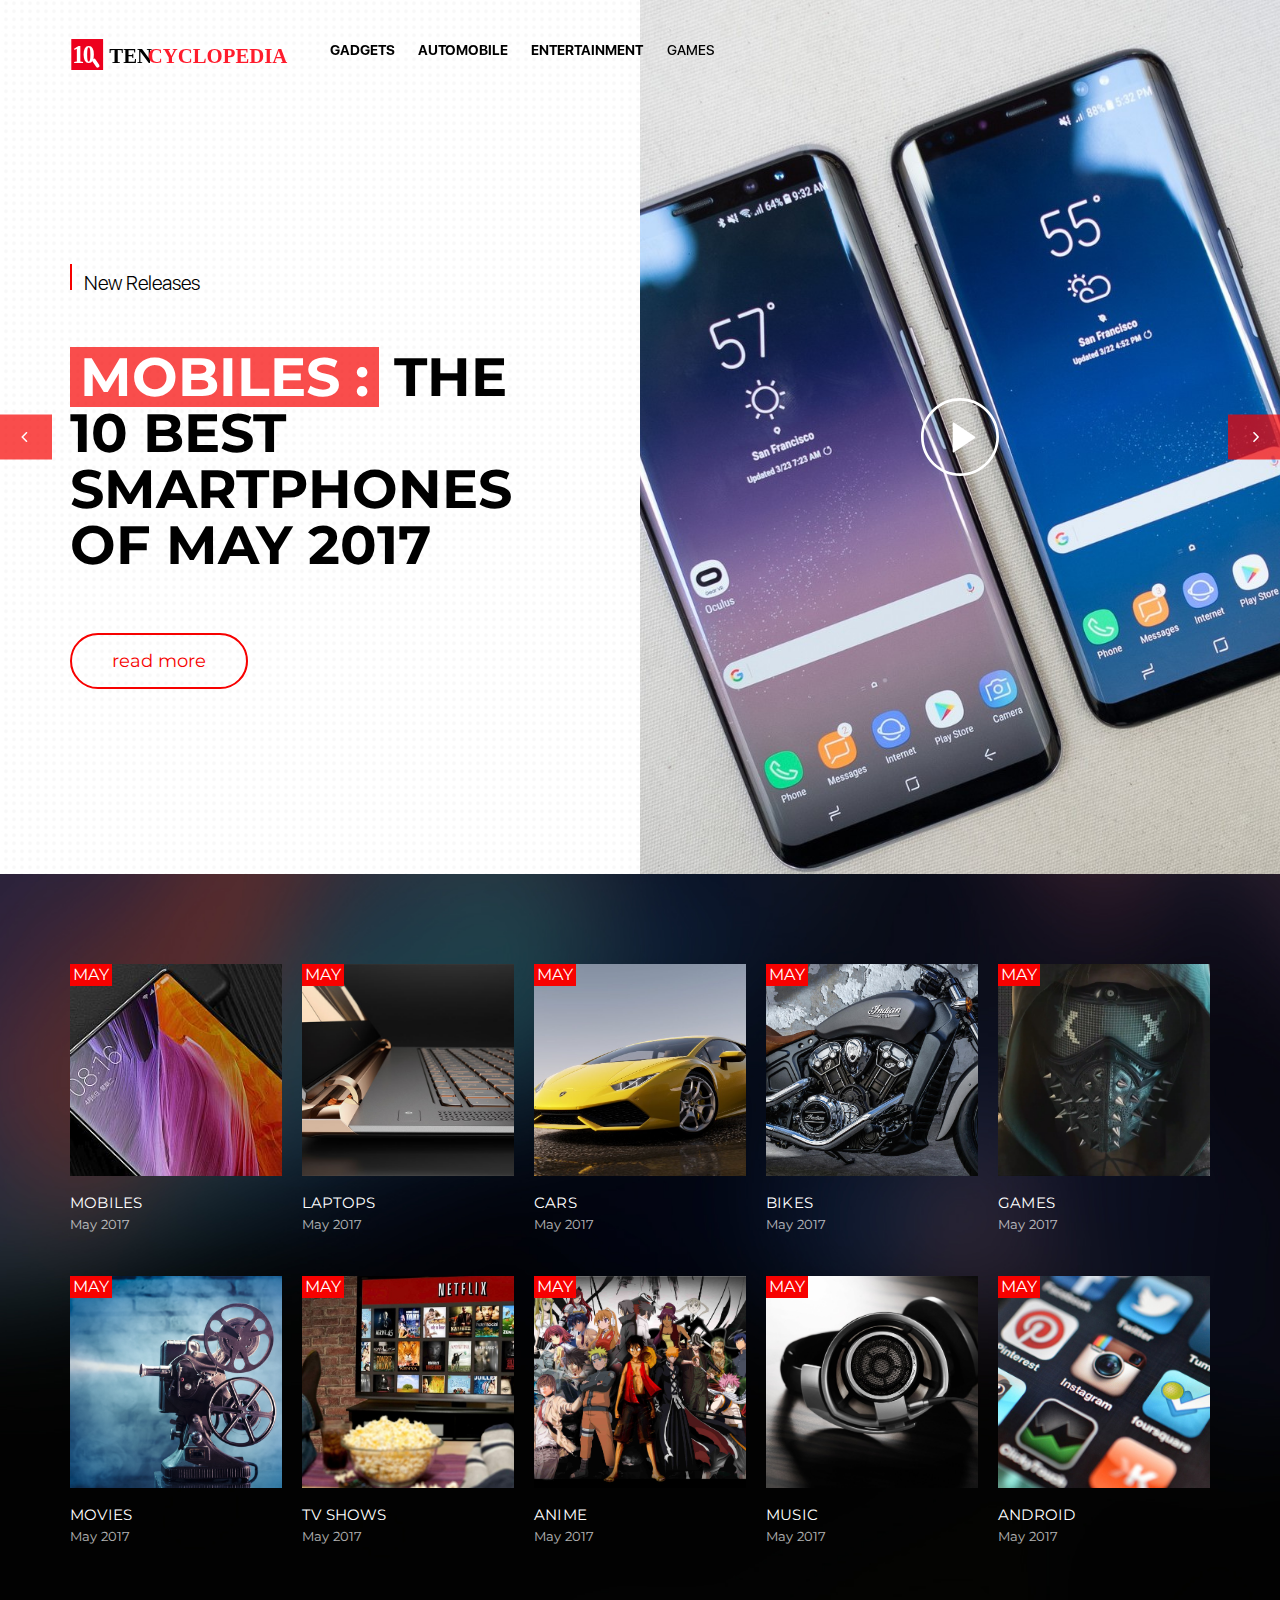
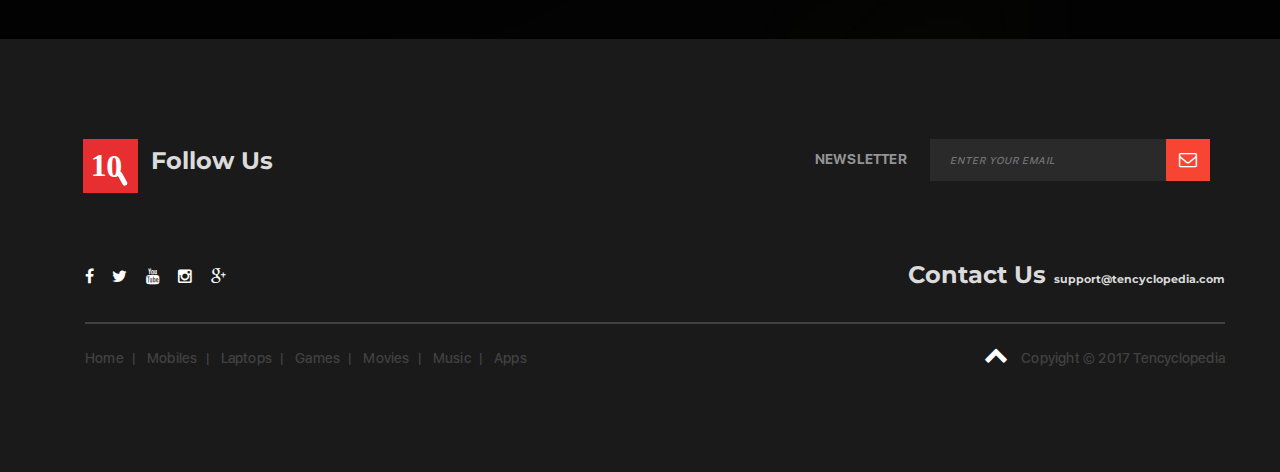
==== commit 18ade2f9: "Major Update - Movies and stuff" ====
--- a/index.html
+++ b/index.html
@@ -6,6 +6,23 @@
     <title>Tencyclopedia</title>
     
     <!-- Favicon -->
+    <link rel="apple-touch-icon" sizes="57x57" href="logo-reboot/favicon/apple-icon-57x57.png">
+	<link rel="apple-touch-icon" sizes="60x60" href="logo-reboot/favicon/apple-icon-60x60.png">
+	<link rel="apple-touch-icon" sizes="72x72" href="logo-reboot/favicon/apple-icon-72x72.png">
+	<link rel="apple-touch-icon" sizes="76x76" href="logo-reboot/favicon/apple-icon-76x76.png">
+	<link rel="apple-touch-icon" sizes="114x114" href="logo-reboot/favicon/apple-icon-114x114.png">
+	<link rel="apple-touch-icon" sizes="120x120" href="logo-reboot/favicon/apple-icon-120x120.png">
+	<link rel="apple-touch-icon" sizes="144x144" href="logo-reboot/favicon/apple-icon-144x144.png">
+	<link rel="apple-touch-icon" sizes="152x152" href="logo-reboot/favicon/apple-icon-152x152.png">
+	<link rel="apple-touch-icon" sizes="180x180" href="logo-reboot/favicon/apple-icon-180x180.png">
+	<link rel="icon" type="image/png" sizes="192x192"  href="logo-reboot/favicon/android-icon-192x192.png">
+	<link rel="icon" type="image/png" sizes="32x32" href="logo-reboot/favicon/favicon-32x32.png">
+	<link rel="icon" type="image/png" sizes="96x96" href="logo-reboot/favicon/favicon-96x96.png">
+	<link rel="icon" type="image/png" sizes="16x16" href="logo-reboot/favicon/favicon-16x16.png">
+	<link rel="manifest" href="logo-reboot/favicon/manifest.json">
+	<meta name="msapplication-TileColor" content="#ffffff">
+	<meta name="msapplication-TileImage" content="logo-reboot/favicon/ms-icon-144x144.png">
+	<meta name="theme-color" content="#ffffff">
 
     <!-- Fonts -->
     <link href='https://fonts.googleapis.com/css?family=Montserrat:400,700' rel='stylesheet' type='text/css'>
